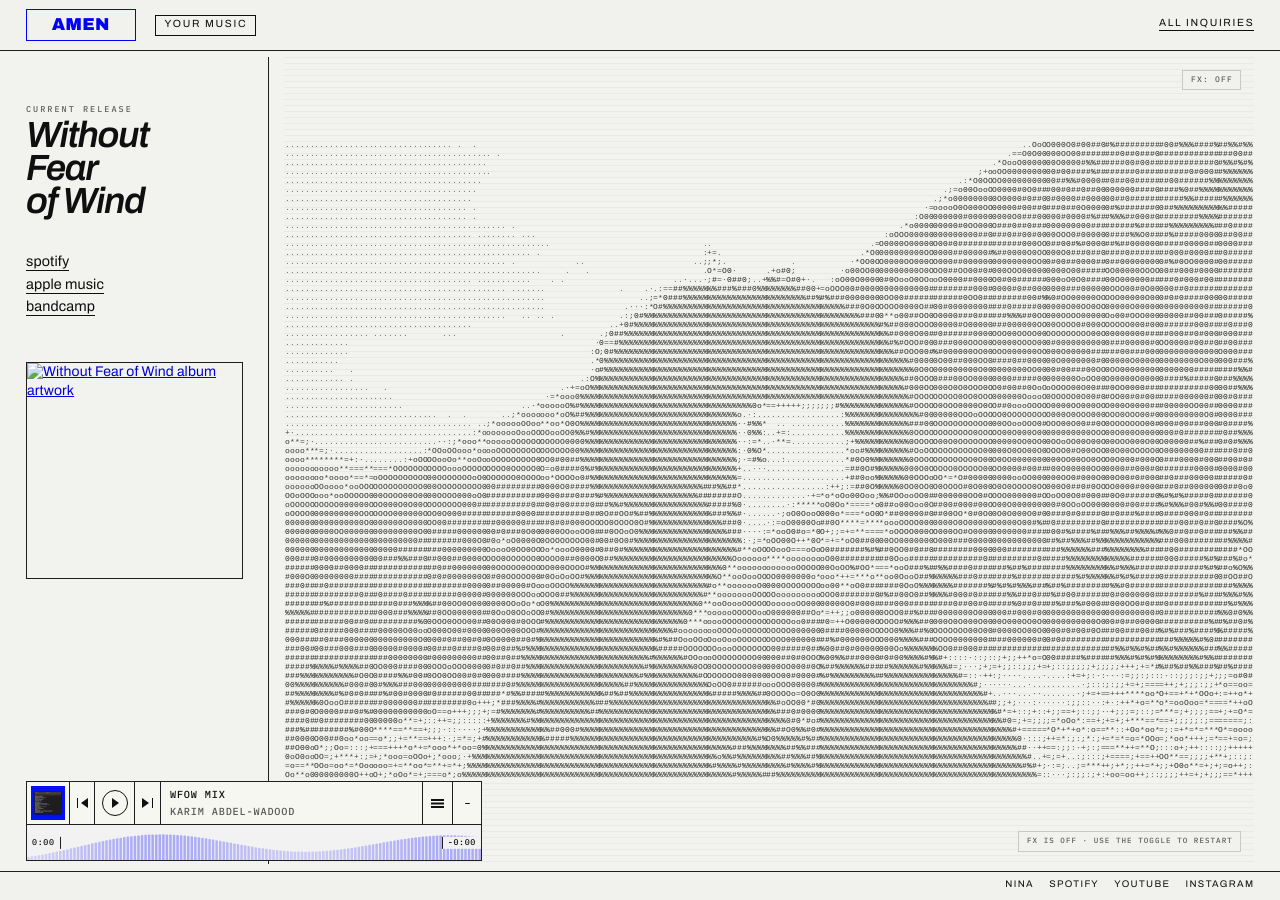
==== amendahab.com/index.html @ 00633ae3 "Correct artist spelling to Christian (Patch+)" ====
<!doctype html>
<html lang="en">
<head>
  <meta charset="UTF-8">
  <meta name="viewport" content="width=device-width, initial-scale=1.0">
  <meta name="description" content="AMEN — Without Fear of Wind. Demos, live performances, and ideas.">
  <title>AMEN | Without Fear of Wind</title>
  <link rel="icon" type="image/png" href="favicon.png">
  <link rel="preconnect" href="https://fonts.googleapis.com">
  <link rel="preconnect" href="https://fonts.gstatic.com" crossorigin>
  <link href="https://fonts.googleapis.com/css2?family=Archivo:ital,wght@0,400;0,600;1,400;1,600&amp;family=Archivo+Black&amp;family=IBM+Plex+Mono:wght@400;500&amp;display=swap" rel="stylesheet">
  <link rel="stylesheet" href="assets/site.css?v=13">
</head>
<body data-page="home">
  <a class="skip-link" href="#mainContent">Skip to Main Content</a>
  <div class="site">
    <header class="masthead">
      <a class="box-logo" href="/" data-page-link data-nav-link="home">AMEN</a>
      <nav class="main-nav main-nav--left" aria-label="Primary">
        <a class="header-link" href="your-music.html" data-page-link data-nav-link="your-music">Your Music</a>
        <a class="header-link" href="my-music.html" data-page-link data-nav-link="my-music">My Music</a>
      </nav>
      <nav class="main-nav main-nav--right" aria-label="Contact">
        <a class="header-link" href="mailto:amen@amendahab.com">All Inquiries</a>
      </nav>
    </header>

    <main class="layout" id="mainContent" tabindex="-1" data-page-content data-page="home">
      <aside class="left-rail">
        <div class="rail-group">
          <p class="rail-kicker">current release</p>
          <h1 class="release-title">Without Fear of Wind</h1>
        </div>

        <div class="rail-group rail-group--platforms">
          <ul class="rail-list" aria-label="Listen">
            <li><a href="https://open.spotify.com/track/26YH77kEs232A02Q166fDb?si=49413e3090a44df1" target="_blank" rel="noopener noreferrer">spotify</a></li>
            <li><a href="https://music.apple.com/us/album/without-fear-of-wind-single/1772431087?uo=4" target="_blank" rel="noopener noreferrer">apple music</a></li>
            <li><a href="https://amendahab.bandcamp.com/track/without-fear-of-wind" target="_blank" rel="noopener noreferrer">bandcamp</a></li>
          </ul>
          <a class="rail-album-link" href="https://open.spotify.com/track/26YH77kEs232A02Q166fDb?si=49413e3090a44df1" target="_blank" rel="noopener noreferrer" aria-label="Without Fear of Wind on Spotify">
            <img class="rail-album-art" src="media/finalwedding.jpg" alt="Without Fear of Wind album artwork" loading="lazy">
          </a>
        </div>
      </aside>

      <section class="hero-stage" aria-label="Interactive ASCII portrait" id="heroStage">
        <span class="sr-only" aria-live="polite">ASCII portrait of the artist. Tap or click to send a corrupt pulse. Use the FX toggle to pause or restart the animation. Press R to reset on desktop. Animations are paused when reduced motion is enabled.</span>
        <canvas class="hero-canvas" id="heroCanvas"></canvas>
        <div class="hero-hint" id="heroHint">tap or click to pulse</div>
        <button class="fx-toggle" id="fxToggle" aria-label="Toggle ASCII effects" type="button">fx: on</button>
      </section>
    </main>

    <section class="audio-dock" id="audioDock" aria-label="Randomized audio player" data-mode="empty">
      <div class="audio-dock-shell">
        <div class="audio-queue-pop" id="audioQueuePop" hidden aria-label="Queue">
          <header class="audio-queue-pop-head">
            <p class="audio-queue-pop-kicker">Queue</p>
            <button class="audio-queue-pop-close" id="audioQueueClose" type="button" aria-label="Close queue">×</button>
          </header>
          <ol class="audio-queue-pop-list" id="audioQueueList"></ol>
        </div>
        <div class="audio-strip">
          <div class="audio-cover-wrap">
            <img class="audio-cover" id="audioCover" src="media/finalwedding.jpg" alt="" loading="lazy">
          </div>
          <button class="audio-skip audio-skip--prev" id="audioSkipPrev" type="button" aria-label="Previous track"><span class="audio-skip-glyph" aria-hidden="true"></span></button>
          <button class="audio-toggle" id="audioToggle" type="button" aria-label="Play current track" aria-pressed="false">
            <span class="audio-toggle-ring" aria-hidden="true">
              <span class="audio-toggle-glyph"></span>
            </span>
          </button>
          <button class="audio-skip audio-skip--next" id="audioSkipNext" type="button" aria-label="Next track"><span class="audio-skip-glyph" aria-hidden="true"></span></button>
          <div class="audio-track">
            <div class="audio-copy">
              <p class="audio-title">
                <a class="audio-text-link" id="audioTitleLink" href="https://amendahab.bandcamp.com/track/without-fear-of-wind" target="_blank" rel="noopener noreferrer" data-linked="true">Without Fear of Wind</a>
              </p>
              <p class="audio-meta">
                <a class="audio-text-link" id="audioArtistLink" href="https://open.spotify.com/artist/2WB58OxKhr8iAK030gw3cB?si=UnBD0_N4TYylXUge_d0DgQ" target="_blank" rel="noopener noreferrer" data-linked="true">AMEN</a><span class="audio-meta-prefix" id="audioMetaPrefix"> · WITHOUT FEAR OF WIND</span>
              </p>
            </div>
          </div>
          <button class="audio-queue-toggle" id="audioQueueToggle" type="button" aria-label="Show queue" aria-expanded="false"><span class="audio-queue-icon" aria-hidden="true"></span></button>
          <button class="audio-step" id="audioStep" type="button" aria-label="Collapse player">-</button>
        </div>
        <div class="audio-timeline" id="audioTimeline" role="slider" aria-label="Seek audio" aria-valuemin="0" aria-valuemax="100" aria-valuenow="0" tabindex="0">
          <canvas class="audio-eq" id="audioEq" aria-hidden="true"></canvas>
          <div class="audio-timeline-played" id="audioTimelinePlayed"></div>
          <span class="audio-time audio-time--elapsed" id="audioTimeElapsed" aria-hidden="true">0:00</span>
          <span class="audio-time audio-time--remaining" id="audioTimeRemaining" aria-hidden="true">-0:00</span>
        </div>
        <audio class="audio-player" id="audioPlayer" controls preload="metadata" hidden></audio>
        <div class="sr-only" id="audioStatus" aria-live="polite"></div>
      </div>
    </section>

    <footer class="footer">
      <nav class="footer-nav" aria-label="Footer">
        <a href="https://www.ninaprotocol.com/profiles/amendahab?ref=CJCM76SkGbNEwDUTgqNixQG26Y6YsQUcDchvTsgGGf5F" target="_blank" rel="noopener noreferrer">nina</a>
        <a href="https://open.spotify.com/artist/2WB58OxKhr8iAK030gw3cB?si=UnBD0_N4TYylXUge_d0DgQ" target="_blank" rel="noopener noreferrer">spotify</a>
        <a href="https://www.youtube.com/@amen_dahab" target="_blank" rel="noopener noreferrer">youtube</a>
        <a href="https://instagram.com/amendahab" target="_blank" rel="noopener noreferrer">instagram</a>
      </nav>
    </footer>
  </div>

  <script src="assets/site.js?v=13" defer></script>
</body>
</html>
---- amendahab.com/assets/site.css ----
:root {
  color-scheme: light;
  --paper: #f2f2ee;
  --ink: #0f0f0f;
  --muted: #5f5f5f;
  --rule: #1f1f1f;
  --accent: #0000ff;
  --line-soft: rgba(15,15,15,0.18);
  --surface: rgba(242,242,238,0.82);
  --focus-ring: 2px solid rgba(0,0,255,0.76);
  --ease-out: cubic-bezier(0.22,1,0.36,1);
  --edge: clamp(12px,2vw,30px);
  --safe-top: env(safe-area-inset-top);
  --safe-right: env(safe-area-inset-right);
  --safe-bottom: env(safe-area-inset-bottom);
  --safe-left: env(safe-area-inset-left);
  --header-reserve: 0px;
  --footer-offset: 0px;
  --footer-reserve: 5rem;
  --player-reserve: 0px;
}

* { box-sizing: border-box; margin: 0; }

html, body {
  height: 100%;
  background: var(--paper);
  color: var(--ink);
  overflow: hidden;
}

html {
  overflow-x: hidden;
}

body {
  font: 400 14px/1.35 "Archivo","Avenir Next","Trebuchet MS",sans-serif;
  letter-spacing: 0.008em;
  -webkit-font-smoothing: antialiased;
  text-rendering: geometricPrecision;
  -webkit-tap-highlight-color: transparent;
  background:
    radial-gradient(circle at 82% 8%, rgba(0,0,255,0.07), transparent 26%),
    linear-gradient(180deg, rgba(0,0,255,0.02) 0%, rgba(0,0,255,0) 22%),
    var(--paper);
}

body.is-navigating [data-page-content] {
  opacity: 0.72;
}

html.is-lite body {
  background: var(--paper);
}

a, button { touch-action: manipulation; }

a:focus-visible,
button:focus-visible,
canvas:focus-visible,
iframe:focus-visible,
main:focus-visible {
  outline: var(--focus-ring);
  outline-offset: 3px;
}

.skip-link {
  position: absolute;
  top: calc(0.5rem + var(--safe-top));
  left: calc(0.5rem + var(--safe-left));
  z-index: 40;
  padding: 0.65rem 0.8rem;
  background: var(--accent);
  color: #fff;
  text-decoration: none;
  font: 500 0.66rem/1 "IBM Plex Mono",monospace;
  text-transform: uppercase;
  letter-spacing: 0.14em;
  transform: translateY(-140%);
  transition: transform 180ms var(--ease-out);
}

.skip-link:focus-visible {
  transform: translateY(0);
  outline-color: #fff;
}

.site {
  width: 100%;
  height: 100dvh;
  display: grid;
  grid-template-rows: auto minmax(0,1fr) auto;
  overflow: hidden;
}

.masthead {
  padding:
    calc(0.56rem + var(--safe-top))
    calc(var(--edge) + var(--safe-right))
    0.52rem
    calc(var(--edge) + var(--safe-left));
  position: sticky;
  top: 0;
  z-index: 30;
  border-bottom: 1px solid var(--rule);
  display: grid;
  grid-template-columns: auto 1fr auto;
  justify-content: space-between;
  align-items: center;
  gap: 1.2rem;
  contain: layout style;
  background: rgba(242,242,238,0.9);
  backdrop-filter: blur(12px) saturate(108%);
  -webkit-backdrop-filter: blur(12px) saturate(108%);
}

.box-logo {
  display: inline-flex;
  align-items: center;
  justify-content: center;
  justify-self: start;
  min-width: 6.9rem;
  height: 2.02rem;
  background: transparent;
  color: var(--accent);
  border: 1px solid var(--accent);
  text-decoration: none;
  font: 400 1.08rem/1 "Archivo Black","Arial Black",sans-serif;
  letter-spacing: 0.02em;
  transition: color 180ms var(--ease-out), border-color 180ms var(--ease-out), background-color 180ms var(--ease-out), transform 180ms var(--ease-out);
}

body:not([data-page="home"]) .box-logo {
  background: var(--accent);
  color: #fff;
}

.main-nav {
  display: flex;
  flex-wrap: wrap;
  gap: 0.9rem 1.1rem;
  font-size: 0.74rem;
  text-transform: lowercase;
  letter-spacing: 0.13em;
  align-items: center;
  align-self: center;
}

.main-nav--left {
  grid-column: 2;
  justify-self: start;
  justify-content: flex-start;
  text-align: left;
}

.main-nav--right {
  grid-column: 3;
  justify-self: end;
  justify-content: flex-end;
  text-align: right;
}

.main-nav a {
  color: var(--ink);
  display: inline-flex;
  align-items: center;
  justify-content: center;
  text-decoration: none;
  border: 1px solid var(--ink);
  background: transparent;
  padding: 0.3rem 0.52rem 0.24rem;
  font-size: 0.88em;
  line-height: 1;
  transition: color 160ms var(--ease-out), border-color 160ms var(--ease-out), background-color 160ms var(--ease-out), opacity 160ms var(--ease-out);
}

.main-nav a[aria-current="page"] {
  background: var(--ink);
  color: #fff;
}

/* All Inquiries keeps the understated underlined style */
.main-nav--right a {
  border: 0;
  padding: 0;
  border-bottom: 1px solid var(--ink);
  padding-bottom: 1px;
  background: transparent;
}

.main-nav--right a:hover,
.main-nav--right a:focus-visible {
  background: transparent;
  color: var(--ink);
  opacity: 0.72;
}

.header-link {
  text-transform: uppercase;
  font-size: 1.05em;
  letter-spacing: 0.16em;
}

.layout {
  padding:
    0.4rem
    calc(var(--edge) + var(--safe-right))
    0.38rem
    calc(var(--edge) + var(--safe-left));
  display: grid;
  grid-template-columns: clamp(210px,19vw,270px) minmax(0,1fr);
  gap: clamp(10px,1.2vw,16px);
  min-height: 0;
  height: 100%;
  overflow: hidden;
  transition: opacity 220ms var(--ease-out);
}

/* Temporarily hide the My Music nav link */
.header-link[data-nav-link="my-music"] {
  display: none;
}

.left-rail {
  border-right: 1px solid var(--rule);
  padding:
    0.15rem
    clamp(0.85rem,1.4vw,1.15rem)
    0.15rem
    0;
  display: flex;
  flex-direction: column;
  justify-content: flex-start;
  gap: 0.75rem;
  min-height: 0;
  overflow: auto;
  overscroll-behavior: contain;
  contain: layout style;
  min-width: 0;
}

.left-rail .rail-group:first-child {
  position: relative;
  top: clamp(1.95rem,5.2vh,3.2rem);
}

.left-rail .rail-group:last-child {
  margin-top: clamp(1.7rem,8vh,4.5rem);
  padding-bottom: 0.1rem;
}

.left-rail--music .rail-group:first-child {
  top: clamp(1.2rem,3.8vh,2.2rem);
}

.left-rail--music .rail-group:last-child {
  margin-top: clamp(0.9rem,3.8vh,1.9rem);
}

.left-rail--queue {
  padding-top: clamp(0.35rem, 1.2vw, 0.75rem);
}

.left-rail--queue .rail-group--queue {
  position: static;
  top: auto;
  margin-top: clamp(1.2rem, 3.6vh, 2.4rem);
  gap: 0.8rem;
}

.rail-kicker--queue {
  font: 500 0.58rem/1 "IBM Plex Mono", monospace;
  text-transform: uppercase;
  letter-spacing: 0.32em;
  color: var(--ink);
  padding-bottom: 0.52rem;
  border-bottom: 1px solid var(--rule);
  margin: 0;
}

.rail-kicker {
  font: 500 0.53rem/1 "IBM Plex Mono",monospace;
  text-transform: uppercase;
  letter-spacing: 0.24em;
  color: var(--muted);
  margin-top: 0;
}

.release-title {
  font: italic 600 clamp(1.75rem,2.85vw,2.65rem)/0.9 "Archivo",sans-serif;
  text-wrap: balance;
  max-inline-size: 8ch;
  letter-spacing: -0.035em;
}

.rail-note {
  max-inline-size: 22ch;
  color: var(--muted);
  font: 500 0.66rem/1.55 "IBM Plex Mono",monospace;
  text-transform: uppercase;
  letter-spacing: 0.08em;
}

.rail-list,
.track-rail {
  list-style: none;
  padding: 0;
  display: grid;
  gap: 0.42rem;
  font-size: 0.9rem;
  line-height: 1.1;
}

.rail-list a {
  color: var(--ink);
  text-decoration: none;
  width: fit-content;
  border-bottom: 1px solid var(--ink);
  transition:
    opacity 160ms var(--ease-out),
    transform 180ms var(--ease-out),
    border-color 180ms var(--ease-out);
}

.track-rail li {
  display: grid;
  gap: 0.08rem;
}

.track-rail li[data-active="true"] .track-rail-title {
  color: var(--accent);
}

.track-rail li[data-active="true"] .track-rail-index,
.track-rail li[data-active="true"] .track-rail-detail {
  color: var(--accent);
}

/* ── Queue rail (Your Music) ── */
.track-rail--queue {
  gap: 0.58rem;
}

.track-rail--queue li[draggable="true"] {
  cursor: grab;
  transition: background-color 160ms var(--ease-out), opacity 160ms var(--ease-out);
}

.track-rail--queue li[data-dragging="true"] {
  opacity: 0.35;
  cursor: grabbing;
}

.track-rail--queue li[data-drop-above="true"] {
  box-shadow: inset 0 2px 0 0 var(--accent);
}

.track-rail--queue li[data-drop-below="true"] {
  box-shadow: inset 0 -2px 0 0 var(--accent);
}

.audio-queue-pop-row[draggable="true"] {
  cursor: grab;
  transition: opacity 160ms var(--ease-out);
}

.audio-queue-pop-row[data-dragging="true"] {
  opacity: 0.35;
  cursor: grabbing;
}

.audio-queue-pop-row[data-drop-above="true"] .audio-queue-pop-button {
  box-shadow: inset 0 2px 0 0 var(--accent);
}

.audio-queue-pop-row[data-drop-below="true"] .audio-queue-pop-button {
  box-shadow: inset 0 -2px 0 0 var(--accent);
}

.audio-queue-pop-row[draggable="true"] .audio-queue-pop-button {
  cursor: grab;
}

.audio-queue-pop-row[data-dragging="true"] .audio-queue-pop-button {
  cursor: grabbing;
}

.track-rail--queue li {
  display: grid;
  grid-template-columns: 1.9em minmax(0, 1fr);
  align-items: baseline;
  column-gap: 0.55rem;
  row-gap: 0.08rem;
  padding: 0.18rem 0;
  border-top: 1px solid var(--line-soft);
}

.track-rail--queue li:first-child {
  border-top: 0;
  padding-top: 0;
}

.track-rail--queue .track-rail-index {
  grid-row: 1 / span 2;
  align-self: center;
  text-align: left;
  font: 500 0.54rem/1 "IBM Plex Mono", monospace;
  letter-spacing: 0.2em;
  color: var(--muted);
}

.track-rail--queue .track-rail-body {
  display: grid;
  gap: 0.12rem;
  min-width: 0;
}

.track-rail--queue .track-rail-title {
  color: var(--ink);
  font: italic 600 0.98rem/1.02 "Archivo", sans-serif;
  letter-spacing: -0.02em;
  white-space: nowrap;
  overflow: hidden;
  text-overflow: ellipsis;
}

.track-rail--queue .track-rail-detail {
  color: var(--muted);
  font: 500 0.5rem/1.35 "IBM Plex Mono", monospace;
  text-transform: uppercase;
  letter-spacing: 0.14em;
  white-space: nowrap;
  overflow: hidden;
  text-overflow: ellipsis;
}

.track-rail--queue li[data-active="true"] .track-rail-detail {
  color: var(--accent);
}

.track-rail-index {
  font: 500 0.5rem/1 "IBM Plex Mono",monospace;
  text-transform: uppercase;
  letter-spacing: 0.24em;
  color: var(--muted);
}

.track-rail-title {
  color: var(--ink);
  font: italic 600 1rem/1 "Archivo",sans-serif;
}

.track-rail-detail {
  color: var(--muted);
  font: 500 0.58rem/1.4 "IBM Plex Mono",monospace;
  text-transform: uppercase;
  letter-spacing: 0.12em;
}

.rail-list a:focus-visible {
  opacity: 0.58;
  transform: translateX(2px);
}

.rail-group {
  display: grid;
  gap: 0.3rem;
  min-width: 0;
}

.hero-stage {
  position: relative;
  width: 100%;
  height: 100%;
  min-height: 0;
  overflow: hidden;
  cursor: default;
  background:
    radial-gradient(circle at 74% 20%, rgba(0,0,255,0.06), transparent 34%),
    linear-gradient(180deg, rgba(0,0,255,0.018) 0%, rgba(0,0,255,0) 24%),
    linear-gradient(180deg, #f6f6f2 0%, #ecece6 100%);
  contain: strict;
}

.hero-canvas {
  position: absolute;
  inset: 0;
  width: 100%;
  height: 100%;
  display: block;
  filter: contrast(1.05) brightness(0.98);
}

html.is-lite .hero-canvas {
  filter: none;
}

.hero-hint {
  position: absolute;
  bottom: clamp(8px,1vw,14px);
  right: clamp(8px,1vw,14px);
  z-index: 5;
  padding: 0.34rem 0.48rem;
  border: 1px solid var(--line-soft);
  background: var(--surface);
  backdrop-filter: blur(8px);
  font: 500 0.47rem/1 "IBM Plex Mono",monospace;
  letter-spacing: 0.14em;
  text-transform: uppercase;
  color: var(--muted);
  pointer-events: none;
  opacity: 1;
  transition: opacity 1200ms ease;
}

.hero-hint.faded { opacity: 0; }

.fx-toggle {
  position: absolute;
  right: clamp(8px,1vw,14px);
  top: clamp(8px,1vw,14px);
  z-index: 5;
  padding: 0.32rem 0.46rem;
  border: 1px solid var(--line-soft);
  background: var(--surface);
  backdrop-filter: blur(8px);
  font: 500 0.47rem/1 "IBM Plex Mono",monospace;
  letter-spacing: 0.14em;
  text-transform: uppercase;
  color: var(--muted);
  cursor: pointer;
  transition: opacity 200ms ease, color 200ms ease, border-color 180ms var(--ease-out);
  user-select: none;
}

.music-stage {
  padding: clamp(18px,2.2vw,26px);
  overflow: auto;
  contain: layout style;
}

.music-layout {
  min-height: 100%;
  display: grid;
  grid-template-columns: minmax(0,1.12fr) minmax(280px,0.88fr);
  gap: clamp(16px,2vw,28px);
}

.music-column {
  display: grid;
  align-content: start;
  gap: 1rem;
  min-width: 0;
}

.music-column--aside {
  padding-left: clamp(12px,1.8vw,22px);
  border-left: 1px solid var(--rule);
}

.embed-header {
  display: grid;
  gap: 0.38rem;
}

.embed-kicker {
  font: 500 0.53rem/1 "IBM Plex Mono",monospace;
  text-transform: uppercase;
  letter-spacing: 0.24em;
  color: var(--muted);
}

.embed-title {
  font: italic 600 clamp(1.8rem,2.8vw,2.85rem)/0.92 "Archivo",sans-serif;
  letter-spacing: -0.04em;
  text-wrap: balance;
  max-inline-size: 11ch;
}

.embed-copy {
  max-inline-size: 38ch;
  color: var(--muted);
  font: 500 0.68rem/1.65 "IBM Plex Mono",monospace;
  text-transform: uppercase;
  letter-spacing: 0.08em;
}

.music-embed-shell {
  border: 1px solid var(--rule);
  min-height: 352px;
  background:
    radial-gradient(circle at 14% 16%, rgba(0,0,255,0.05), transparent 28%),
    rgba(247,247,241,0.92);
  overflow: hidden;
}

.music-embed-shell--tall {
  min-height: 508px;
}

.music-embed {
  display: block;
  width: 100%;
  min-height: 352px;
  border: 0;
}

.music-embed--tall {
  min-height: 508px;
}

.music-stage--editorial {
  padding: clamp(16px,2vw,24px);
  overflow-x: clip;
}

.music-stage--queue-editorial {
  padding: clamp(18px,2vw,24px);
  overflow-x: clip;
}

.queue-editorial-flow {
  width: min(100%, 1040px);
  min-width: 0;
  min-height: 100%;
  margin-inline: auto;
  display: grid;
  align-content: start;
  gap: clamp(18px,2vw,26px);
}

.queue-editorial-hero,
.queue-editorial-intro,
.queue-panel {
  animation: editorial-rise 720ms var(--ease-out) both;
}

.queue-editorial-intro {
  animation-delay: 120ms;
}

.queue-panel {
  animation-delay: 220ms;
}

.queue-editorial-hero {
  display: grid;
  grid-template-columns: minmax(160px, 220px) minmax(0, 1fr);
  gap: clamp(16px,2vw,28px);
  align-items: center;
  padding-bottom: clamp(12px,1.6vw,18px);
  border-bottom: 1px solid var(--rule);
  min-width: 0;
}

.queue-editorial-intro {
  display: grid;
  gap: 0.38rem;
  max-inline-size: 34rem;
  min-width: 0;
}

.queue-editorial-headline {
  font: italic 600 clamp(2.5rem,4.8vw,5rem)/0.9 "Archivo",sans-serif;
  letter-spacing: -0.055em;
  max-inline-size: 12ch;
  text-wrap: balance;
}

.queue-editorial-copy {
  max-inline-size: 34ch;
  color: var(--muted);
  font: 500 0.68rem/1.7 "IBM Plex Mono",monospace;
  text-transform: uppercase;
  letter-spacing: 0.08em;
}

.queue-poster {
  width: 100%;
  min-width: 0;
  margin: 0;
  display: grid;
  gap: 0.55rem;
}

.queue-poster-image {
  width: 100%;
  aspect-ratio: 1 / 1;
  display: block;
  object-fit: cover;
  object-position: center;
  border: 1px solid var(--rule);
  filter: saturate(0.95) contrast(1.02);
}

.queue-poster-caption {
  color: var(--muted);
  font: 500 0.52rem/1.4 "IBM Plex Mono",monospace;
  text-transform: uppercase;
  letter-spacing: 0.18em;
}

.queue-panel {
  min-width: 0;
  display: grid;
  gap: 1rem;
}

.queue-panel-header {
  display: grid;
  gap: 0.36rem;
  max-inline-size: 24rem;
}

.queue-panel-copy {
  color: var(--muted);
  font: 500 0.66rem/1.65 "IBM Plex Mono",monospace;
  text-transform: uppercase;
  letter-spacing: 0.08em;
}

.queue-deck--editorial {
  gap: 0;
}

.queue-deck--editorial .queue-row {
  grid-template-columns: auto minmax(0,1fr) auto;
  align-items: end;
  gap: 0.85rem 1rem;
  padding: 1rem 0;
}

.queue-deck--editorial .queue-row:first-child {
  padding-top: 0;
}

.queue-deck--editorial .queue-meta,
.queue-deck--editorial .queue-actions {
  min-width: 0;
}

.queue-deck--editorial .queue-title {
  font-size: clamp(1.2rem,2vw,1.6rem);
}

.queue-deck--editorial .queue-artist {
  font-size: 0.57rem;
}

.queue-deck--editorial .queue-actions {
  align-self: center;
  justify-content: flex-end;
  gap: 0.7rem;
}

.queue-deck--editorial .queue-button,
.queue-deck--editorial .queue-link {
  min-height: 0;
  padding: 0 0 0.18rem 0;
  border: 0;
  border-bottom: 1px solid var(--rule);
  font-size: 0.56rem;
  background: transparent;
}

.queue-deck--editorial .queue-button[data-active="true"] {
  background: transparent;
  color: var(--accent);
  border-bottom-color: currentColor;
}

.editorial-flow {
  width: min(100%, 1040px);
  min-height: 100%;
  display: grid;
  align-content: start;
  gap: clamp(18px,2vw,28px);
  margin-inline: auto;
  min-width: 0;
}

.editorial-poster,
.editorial-summary,
.editorial-detail {
  animation: editorial-rise 720ms var(--ease-out) both;
}

.editorial-summary {
  animation-delay: 100ms;
}

.editorial-detail {
  animation-delay: 200ms;
}

.editorial-poster {
  position: relative;
  width: min(100%, 760px);
  min-width: 0;
  min-height: auto;
  aspect-ratio: 1 / 1;
  margin: 0;
  overflow: hidden;
  border: 1px solid var(--rule);
  background: #ddd;
}

.editorial-poster::after {
  content: "";
  position: absolute;
  inset: 0;
  background:
    linear-gradient(180deg, rgba(15,15,15,0.02) 0%, rgba(15,15,15,0.18) 100%),
    linear-gradient(90deg, rgba(0,0,255,0.08) 0, rgba(0,0,255,0) 16%);
  pointer-events: none;
}

.editorial-image {
  width: 100%;
  height: 100%;
  display: block;
  object-fit: cover;
  object-position: center 34%;
  filter: saturate(0.94) contrast(1.02);
  transform-origin: center;
  animation: editorial-image-in 1200ms var(--ease-out) both;
}

.editorial-caption {
  position: absolute;
  left: clamp(14px,2vw,20px);
  bottom: clamp(14px,2vw,20px);
  z-index: 1;
  padding: 0.34rem 0.48rem;
  border: 1px solid rgba(255,255,255,0.44);
  background: rgba(15,15,15,0.34);
  color: #fff;
  font: 500 0.5rem/1 "IBM Plex Mono",monospace;
  text-transform: uppercase;
  letter-spacing: 0.22em;
  backdrop-filter: blur(8px);
  -webkit-backdrop-filter: blur(8px);
}

.editorial-summary {
  display: grid;
  grid-template-columns: minmax(0,1fr) minmax(0,18rem);
  gap: clamp(12px,1.8vw,22px);
  align-items: end;
  padding-bottom: clamp(10px,1.4vw,16px);
  border-bottom: 1px solid var(--rule);
  min-width: 0;
}

.editorial-copy {
  display: grid;
  gap: 0.38rem;
  max-inline-size: 34rem;
  min-width: 0;
}

.editorial-headline {
  font: italic 600 clamp(2.6rem,5vw,5.4rem)/0.9 "Archivo",sans-serif;
  letter-spacing: -0.055em;
  text-wrap: balance;
  max-inline-size: 8ch;
}

.editorial-standfirst {
  max-inline-size: 34ch;
  color: var(--muted);
  font: 500 0.68rem/1.7 "IBM Plex Mono",monospace;
  text-transform: uppercase;
  letter-spacing: 0.08em;
}

.editorial-links {
  display: flex;
  flex-wrap: wrap;
  justify-content: flex-end;
  gap: 0.6rem 1rem;
  max-inline-size: 18rem;
  min-width: 0;
}

.editorial-links a,
.editorial-meta-list a {
  color: var(--ink);
  text-decoration: none;
  font: 500 0.57rem/1 "IBM Plex Mono",monospace;
  text-transform: uppercase;
  letter-spacing: 0.16em;
  border-bottom: 1px solid currentColor;
  padding-bottom: 0.16rem;
  max-width: 100%;
  overflow-wrap: anywhere;
  transition: opacity 180ms var(--ease-out), transform 180ms var(--ease-out), border-color 180ms var(--ease-out);
}

.editorial-detail {
  display: grid;
  grid-template-columns: minmax(0,1fr) minmax(220px,0.44fr);
  gap: clamp(18px,2vw,26px);
  align-items: start;
  min-width: 0;
}

.editorial-embed {
  display: grid;
  gap: 0.8rem;
  min-width: 0;
}

.music-stage--editorial .music-embed-shell {
  min-height: 320px;
  background: rgba(247,247,241,0.96);
}

.editorial-note {
  display: grid;
  gap: 0.42rem;
  padding-left: clamp(12px,1.7vw,20px);
  border-left: 1px solid var(--rule);
  min-width: 0;
}

.editorial-note-title {
  font: italic 600 clamp(1.55rem,2.4vw,2.2rem)/0.94 "Archivo",sans-serif;
  letter-spacing: -0.04em;
  max-inline-size: 10ch;
}

.editorial-note-copy {
  max-inline-size: 32ch;
  color: var(--muted);
  font: 500 0.66rem/1.65 "IBM Plex Mono",monospace;
  text-transform: uppercase;
  letter-spacing: 0.08em;
}

.editorial-meta-list {
  list-style: none;
  padding: 0;
  display: grid;
  gap: 0.55rem;
}

@keyframes editorial-rise {
  from {
    opacity: 0;
    transform: translateY(18px);
  }

  to {
    opacity: 1;
    transform: translateY(0);
  }
}

@keyframes editorial-image-in {
  from {
    transform: scale(1.04);
  }

  to {
    transform: scale(1);
  }
}

.queue-deck {
  display: grid;
  gap: 0.72rem;
}

.queue-row {
  display: grid;
  gap: 0.56rem;
  padding-top: 0.72rem;
  border-top: 1px solid var(--rule);
}

.queue-row:first-child {
  padding-top: 0;
  border-top: 0;
}

.queue-row[data-active="true"] .queue-title {
  color: var(--accent);
}

.queue-index {
  font: 500 0.5rem/1 "IBM Plex Mono",monospace;
  text-transform: uppercase;
  letter-spacing: 0.24em;
  color: var(--muted);
}

.queue-meta {
  display: grid;
  gap: 0.1rem;
}

.queue-title {
  color: var(--ink);
  text-decoration: none;
  font: italic 600 1.08rem/1.02 "Archivo",sans-serif;
  letter-spacing: -0.03em;
  width: fit-content;
  border-bottom: 1px solid transparent;
}

.queue-artist {
  color: var(--muted);
  font: 500 0.6rem/1.45 "IBM Plex Mono",monospace;
  text-transform: uppercase;
  letter-spacing: 0.12em;
}

.queue-actions {
  display: flex;
  flex-wrap: wrap;
  gap: 0.55rem;
}

.queue-button,
.queue-link,
.platform-strip a {
  display: inline-flex;
  align-items: center;
  justify-content: center;
  min-height: 34px;
  padding: 0.45rem 0.68rem;
  border: 1px solid var(--rule);
  background: transparent;
  color: var(--ink);
  text-decoration: none;
  font: 500 0.56rem/1 "IBM Plex Mono",monospace;
  text-transform: uppercase;
  letter-spacing: 0.14em;
  cursor: pointer;
  transition:
    background-color 180ms var(--ease-out),
    color 180ms var(--ease-out),
    border-color 180ms var(--ease-out),
    opacity 180ms var(--ease-out);
}

.queue-button[data-active="true"] {
  background: rgba(0,0,255,0.08);
  color: var(--accent);
}

.platform-strip {
  display: flex;
  flex-wrap: wrap;
  gap: 0.55rem;
}

.platform-blurb {
  max-inline-size: 38ch;
  color: var(--muted);
  font: 500 0.66rem/1.6 "IBM Plex Mono",monospace;
  text-transform: uppercase;
  letter-spacing: 0.08em;
}

html.is-lite .masthead,
html.is-lite .footer,
html.is-lite .hero-hint,
html.is-lite .fx-toggle {
  backdrop-filter: none;
  -webkit-backdrop-filter: none;
  background: rgba(242,242,238,0.96);
  box-shadow: none;
}

.footer {
  border-top: 1px solid var(--rule);
  padding:
    0.45rem
    calc(var(--edge) + var(--safe-right))
    calc(0.46rem + var(--safe-bottom))
    calc(var(--edge) + var(--safe-left));
  display: flex;
  justify-content: flex-end;
  gap: 0.8rem;
  align-items: baseline;
  flex-wrap: wrap;
  font-size: 0.6rem;
  letter-spacing: 0.14em;
  text-transform: uppercase;
  color: var(--muted);
  contain: layout style;
}

.footer-nav {
  display: flex;
  flex-wrap: wrap;
  gap: 0.55rem 0.95rem;
  align-items: center;
}

.footer a {
  color: var(--ink);
  text-decoration: none;
  border-bottom: 1px solid transparent;
  transition: border-color 160ms var(--ease-out), opacity 160ms var(--ease-out);
}

.audio-dock {
  position: fixed;
  left: calc(var(--edge) + var(--safe-left));
  bottom: calc(var(--footer-reserve) + var(--footer-offset) - 1px);
  z-index: 24;
  width: min(456px, calc(100vw - var(--safe-left) - var(--safe-right) - (2 * var(--edge))));
  border: 1px solid var(--rule);
  background: #f7f7f1;
  backdrop-filter: none;
  -webkit-backdrop-filter: none;
  box-shadow: none;
  contain: layout style;
}

/* ── Timeline / scrubber with integrated EQ ── */
.audio-timeline {
  position: relative;
  height: 36px;
  cursor: pointer;
  background: #f2f2f2;
  border-top: 1px solid var(--rule);
  overflow: hidden;
  touch-action: none;
  -webkit-user-select: none;
  user-select: none;
}

.audio-timeline-played {
  position: absolute;
  top: 0;
  left: 0;
  bottom: 0;
  width: 0%;
  background: rgba(0,0,255,0.04);
  pointer-events: none;
}

.audio-timeline-played::after {
  content: "";
  position: absolute;
  right: -1px;
  top: 0;
  bottom: 0;
  width: 2px;
  background: #0000ff;
  opacity: 0;
  transition: opacity 200ms var(--ease-out);
}

.audio-dock[data-state="playing"] .audio-timeline-played::after,
.audio-timeline:hover .audio-timeline-played::after {
  opacity: 0.6;
}

.audio-eq {
  display: block;
  position: absolute;
  top: 0;
  left: 0;
  width: 100%;
  height: 100%;
  pointer-events: none;
  opacity: 0;
  transition: opacity 400ms var(--ease-out);
}

.audio-time {
  position: absolute;
  top: 50%;
  transform: translateY(-50%);
  font: 500 0.52rem/1 "IBM Plex Mono", monospace;
  letter-spacing: 0.08em;
  color: var(--ink);
  background: #f2f2f2;
  padding: 2px 5px;
  pointer-events: none;
  border-radius: 0;
  z-index: 2;
}

.audio-time--elapsed {
  left: 0;
  border-right: 1px solid var(--rule);
}

.audio-time--remaining {
  right: 0;
  border-left: 1px solid var(--rule);
}

.audio-dock[data-state="playing"] .audio-eq {
  opacity: 1;
}

.audio-dock:not([data-state="playing"]) .audio-eq {
  opacity: 1;
}

.audio-dock[data-collapsed="true"] .audio-timeline {
  display: none;
}

.audio-dock-shell {
  display: block;
  padding: 0;
}

.audio-dock[data-collapsed="true"] {
  width: 194px;
}

.audio-strip {
  display: grid;
  grid-template-columns: 42px 26px 40px 26px minmax(0,1fr) 30px 28px;
  min-height: 42px;
  align-items: stretch;
}

.audio-dock[data-collapsed="true"] .audio-strip {
  grid-template-columns: 42px 26px 40px 26px 30px 28px;
  width: 192px;
}

.audio-skip {
  border: 0;
  border-right: 1px solid var(--rule);
  background: transparent;
  color: var(--ink);
  cursor: pointer;
  display: grid;
  place-items: center;
  padding: 0;
  transition: background-color 180ms var(--ease-out), opacity 180ms var(--ease-out);
}

.audio-skip:disabled {
  opacity: 0.35;
  cursor: not-allowed;
}

.audio-skip-glyph {
  position: relative;
  display: block;
  width: 11px;
  height: 10px;
}

.audio-skip--prev .audio-skip-glyph::before,
.audio-skip--next .audio-skip-glyph::before {
  content: "";
  position: absolute;
  top: 0;
  width: 1.5px;
  height: 100%;
  background: currentColor;
}

.audio-skip--prev .audio-skip-glyph::before {
  left: 0;
}

.audio-skip--next .audio-skip-glyph::before {
  right: 0;
}

.audio-skip--prev .audio-skip-glyph::after,
.audio-skip--next .audio-skip-glyph::after {
  content: "";
  position: absolute;
  top: 50%;
  transform: translateY(-50%);
  width: 0;
  height: 0;
  border-top: 5px solid transparent;
  border-bottom: 5px solid transparent;
}

.audio-skip--prev .audio-skip-glyph::after {
  right: 0;
  border-right: 7px solid currentColor;
}

.audio-skip--next .audio-skip-glyph::after {
  left: 0;
  border-left: 7px solid currentColor;
}

/* ── Queue toggle button (in dock strip) ── */
.audio-queue-toggle {
  border: 0;
  border-right: 1px solid var(--rule);
  background: transparent;
  color: var(--ink);
  cursor: pointer;
  display: grid;
  place-items: center;
  padding: 0;
  transition: background-color 180ms var(--ease-out), color 180ms var(--ease-out);
}

.audio-queue-toggle:disabled {
  opacity: 0.35;
  cursor: not-allowed;
}

.audio-queue-icon {
  position: relative;
  display: block;
  width: 13px;
  height: 10px;
}

.audio-queue-icon::before,
.audio-queue-icon::after {
  content: "";
  position: absolute;
  left: 0;
  right: 0;
  height: 1.5px;
  background: currentColor;
}

.audio-queue-icon::before {
  top: 1px;
  box-shadow:
    0 3.5px 0 currentColor,
    0 7px 0 currentColor;
}

.audio-queue-icon::after {
  display: none;
}

.audio-dock[data-queue-pop="open"] .audio-queue-toggle {
  background: rgba(0,0,255,0.06);
  color: var(--accent);
}

/* ── Queue popover ── */
.audio-queue-pop {
  position: absolute;
  left: -1px;
  width: max(calc(100% + 2px), 340px);
  bottom: calc(100% + 1px);
  max-width: min(92vw, 520px);
  max-height: clamp(220px, 58vh, 520px);
  overflow: auto;
  overscroll-behavior: contain;
  background: #f7f7f1;
  border: 1px solid var(--rule);
  box-shadow: 0 -6px 22px rgba(15,15,15,0.07);
  animation: audio-queue-pop-rise 240ms var(--ease-out);
  z-index: 2;
}

.audio-queue-pop[hidden] {
  display: none;
}

@keyframes audio-queue-pop-rise {
  from { opacity: 0; transform: translateY(6px); }
  to   { opacity: 1; transform: translateY(0); }
}

@media (prefers-reduced-motion: reduce) {
  .audio-queue-pop { animation: none; }
}

.audio-queue-pop-head {
  display: flex;
  align-items: center;
  justify-content: space-between;
  padding: 0.5rem 0.62rem;
  border-bottom: 1px solid var(--rule);
  background: rgba(0,0,255,0.02);
  position: sticky;
  top: 0;
  z-index: 1;
}

.audio-queue-pop-kicker {
  font: 500 0.54rem/1 "IBM Plex Mono", monospace;
  text-transform: uppercase;
  letter-spacing: 0.3em;
  color: var(--ink);
  margin: 0;
}

.audio-queue-pop-close {
  border: 0;
  background: transparent;
  color: var(--ink);
  cursor: pointer;
  font: 500 1.1rem/1 "IBM Plex Mono", monospace;
  padding: 0 0.2rem;
  transition: color 180ms var(--ease-out);
}

.audio-queue-pop-close:hover,
.audio-queue-pop-close:focus-visible {
  color: var(--accent);
  outline: none;
}

.audio-queue-pop-list {
  list-style: none;
  margin: 0;
  padding: 0.3rem 0;
  display: grid;
  gap: 0;
}

.audio-queue-pop-row {
  display: block;
}

.audio-queue-pop-button {
  width: 100%;
  display: grid;
  grid-template-columns: 2.2em minmax(0, 1fr);
  column-gap: 0.6rem;
  align-items: center;
  padding: 0.42rem 0.7rem;
  border: 0;
  background: transparent;
  text-align: left;
  cursor: pointer;
  transition: background-color 160ms var(--ease-out);
}

.audio-queue-pop-button:hover,
.audio-queue-pop-button:focus-visible {
  background: rgba(0,0,255,0.04);
  outline: none;
}

.audio-queue-pop-row[data-active="true"] .audio-queue-pop-button {
  background: rgba(0,0,255,0.05);
}

.audio-queue-pop-num {
  font: 500 0.56rem/1 "IBM Plex Mono", monospace;
  letter-spacing: 0.2em;
  color: var(--muted);
  text-align: left;
}

.audio-queue-pop-row[data-active="true"] .audio-queue-pop-num {
  color: var(--accent);
  font-size: 0.78rem;
  letter-spacing: 0;
}

.audio-queue-pop-meta {
  display: grid;
  gap: 0.1rem;
  min-width: 0;
}

.audio-queue-pop-title {
  font: italic 600 0.92rem/1.05 "Archivo", sans-serif;
  letter-spacing: -0.02em;
  color: var(--ink);
  white-space: nowrap;
  overflow: hidden;
  text-overflow: ellipsis;
}

.audio-queue-pop-row[data-active="true"] .audio-queue-pop-title {
  color: var(--accent);
}

.audio-queue-pop-artist {
  font: 500 0.48rem/1.3 "IBM Plex Mono", monospace;
  text-transform: uppercase;
  letter-spacing: 0.14em;
  color: var(--muted);
  white-space: nowrap;
  overflow: hidden;
  text-overflow: ellipsis;
}

.audio-track {
  display: contents;
}

.audio-cover-wrap {
  position: relative;
  background: transparent;
  overflow: hidden;
  cursor: zoom-in;
  width: 100%;
  height: 100%;
  min-height: 42px;
  aspect-ratio: 1 / 1;
  padding: 4px;
  box-sizing: border-box;
  display: grid;
  place-items: center;
  transition: filter 180ms var(--ease-out);
}

.audio-skip--prev {
  border-left: 1px solid var(--rule);
}

@media (hover: hover) and (pointer: fine) {
  .audio-cover-wrap:hover {
    filter: brightness(0.92);
  }
}

/* ── Cover lightbox ── */
.cover-lightbox {
  position: fixed;
  inset: 0;
  z-index: 60;
  display: grid;
  place-items: center;
  padding: clamp(16px, 4vw, 48px);
  opacity: 0;
  transition: opacity 220ms var(--ease-out);
}

.cover-lightbox[hidden] {
  display: none;
}

.cover-lightbox[data-state="open"] {
  opacity: 1;
}

.cover-lightbox-backdrop {
  position: absolute;
  inset: 0;
  border: 0;
  padding: 0;
  margin: 0;
  background: rgba(242, 242, 238, 0.58);
  backdrop-filter: blur(10px) saturate(110%);
  -webkit-backdrop-filter: blur(10px) saturate(110%);
  cursor: zoom-out;
}

.cover-lightbox-figure {
  position: relative;
  margin: 0;
  max-width: min(80vw, 620px);
  max-height: min(80vh, 620px);
  display: grid;
  place-items: center;
  transform: scale(0.96) translateY(6px);
  transition: transform 260ms var(--ease-out);
  will-change: transform;
}

.cover-lightbox[data-state="open"] .cover-lightbox-figure {
  transform: scale(1) translateY(0);
}

.cover-lightbox-image {
  display: block;
  width: 100%;
  height: auto;
  max-height: min(80vh, 620px);
  object-fit: contain;
  border: 1px solid var(--rule);
  box-shadow: 0 24px 68px rgba(15, 15, 15, 0.22);
  background: #f7f7f1;
}

.cover-lightbox-close {
  position: absolute;
  top: -10px;
  right: -10px;
  width: 32px;
  height: 32px;
  border: 1px solid var(--rule);
  background: #f7f7f1;
  color: var(--ink);
  cursor: pointer;
  font: 500 1.05rem/1 "IBM Plex Mono", monospace;
  display: grid;
  place-items: center;
  border-radius: 999px;
  box-shadow: 0 6px 16px rgba(15, 15, 15, 0.14);
  transition: color 180ms var(--ease-out), border-color 180ms var(--ease-out), transform 180ms var(--ease-out);
}

.cover-lightbox-close:hover,
.cover-lightbox-close:focus-visible {
  color: var(--accent);
  border-color: var(--accent);
  outline: none;
  transform: scale(1.06);
}

@media (prefers-reduced-motion: reduce) {
  .cover-lightbox,
  .cover-lightbox-figure {
    transition: none;
    transform: none;
  }
}

html[data-cover-lightbox="open"] {
  overflow: hidden;
}

.audio-cover {
  width: 100%;
  height: 100%;
  aspect-ratio: 1 / 1;
  display: block;
  object-fit: cover;
  background: #ddd;
  filter: none;
}

.audio-toggle {
  display: grid;
  place-items: center;
  border: 0;
  border-right: 1px solid var(--rule);
  background: transparent;
  color: var(--ink);
  cursor: pointer;
  padding: 0;
  transition: background-color 180ms var(--ease-out), opacity 180ms var(--ease-out);
}

.audio-copy {
  display: grid;
  gap: 0;
  min-width: 0;
  align-content: center;
  padding: 0.18rem 0.56rem 0.12rem;
  border-right: 1px solid var(--rule);
}

.audio-dock[data-collapsed="true"] .audio-copy {
  display: none;
}

.audio-title,
.audio-meta {
  font: 500 0.64rem/1.1 "IBM Plex Mono",monospace;
  text-transform: uppercase;
  letter-spacing: 0.08em;
  white-space: nowrap;
  overflow: hidden;
  text-overflow: ellipsis;
}

.audio-title {
  color: var(--ink);
}

.audio-text-link {
  color: inherit;
  text-decoration: none;
  border-bottom: 1px solid transparent;
  display: inline-block;
  max-width: 100%;
  overflow: hidden;
  text-overflow: ellipsis;
  vertical-align: top;
  transition: border-color 180ms var(--ease-out), opacity 180ms var(--ease-out);
}

.audio-text-link[data-linked="false"] {
  pointer-events: none;
}

.audio-meta-prefix {
  display: inline;
}

.audio-meta {
  color: var(--ink);
  margin-top: 0.3rem;
  padding-top: 0;
  opacity: 0.68;
}

.audio-step {
  border: 0;
  background: transparent;
  color: var(--ink);
  cursor: pointer;
  transition: background-color 180ms var(--ease-out), color 180ms var(--ease-out), opacity 180ms var(--ease-out);
  display: grid;
  place-items: center;
  font: 500 0.95rem/1 "IBM Plex Mono",monospace;
}

.audio-toggle-ring {
  position: relative;
  width: 26px;
  height: 26px;
  border: 1px solid var(--ink);
  border-radius: 999px;
  display: grid;
  place-items: center;
  background: transparent;
  transition: border-color 180ms var(--ease-out), background-color 180ms var(--ease-out);
}

.audio-toggle-glyph {
  position: relative;
  width: 0;
  height: 0;
  margin-left: 2px;
  border-top: 5px solid transparent;
  border-bottom: 5px solid transparent;
  border-left: 7px solid var(--ink);
  transition: border-left-color 180ms var(--ease-out), background 180ms var(--ease-out);
}

.audio-dock[data-state="playing"] .audio-toggle-glyph {
  width: 8px;
  height: 10px;
  margin-left: 0;
  border: 0;
  background:
    linear-gradient(90deg,
      var(--ink) 0 2.5px,
      transparent 2.5px 5px,
      var(--ink) 5px 7.5px,
      transparent 7.5px 8px);
}

.audio-toggle:disabled,
.audio-step:disabled {
  opacity: 0.35;
  cursor: not-allowed;
}

.audio-player,
.audio-description,
.audio-note,
.audio-cover-mark,
.audio-actions,
.audio-button,
.audio-kicker {
  display: none;
}

.audio-dock[data-mode="empty"] .audio-step {
  opacity: 0.42;
}

@media (hover: hover) and (pointer: fine) {
  .box-logo:hover { background: var(--accent); color: #fff; transform: translateY(-1px); }
  body:not([data-page="home"]) .box-logo:hover { background: transparent; color: var(--accent); }
  .main-nav a:hover { background: var(--ink); color: #fff; }
  .rail-list a:hover {
    opacity: 0.58;
    transform: translateX(2px);
  }
  .queue-title:hover,
  .queue-title:focus-visible {
    border-bottom-color: currentColor;
    opacity: 0.68;
  }
  .editorial-links a:hover,
  .editorial-links a:focus-visible,
  .editorial-meta-list a:hover,
  .editorial-meta-list a:focus-visible {
    opacity: 0.62;
    transform: translateX(2px);
  }
  .fx-toggle:hover {
    color: var(--ink);
    border-color: rgba(15,15,15,0.35);
  }
  .queue-button:hover,
  .queue-link:hover,
  .platform-strip a:hover {
    color: var(--accent);
    background: rgba(0,0,255,0.03);
    border-color: rgba(15,15,15,0.35);
  }
  .audio-toggle:hover:not(:disabled),
  .audio-step:hover:not(:disabled) {
    color: var(--accent);
    background: rgba(0,0,255,0.03);
  }
  .audio-text-link[data-linked="true"]:hover,
  .audio-text-link[data-linked="true"]:focus-visible {
    border-bottom-color: currentColor;
    opacity: 0.68;
  }
  .audio-toggle:hover:not(:disabled) .audio-toggle-ring,
  .audio-toggle:focus-visible .audio-toggle-ring {
    border-color: var(--accent);
    background: rgba(0,0,255,0.06);
  }
  .audio-toggle:hover:not(:disabled) .audio-toggle-glyph,
  .audio-toggle:focus-visible .audio-toggle-glyph {
    border-left-color: var(--accent);
  }
  .audio-dock[data-state="playing"] .audio-toggle:hover:not(:disabled) .audio-toggle-glyph,
  .audio-dock[data-state="playing"] .audio-toggle:focus-visible .audio-toggle-glyph {
    background:
      linear-gradient(90deg,
        var(--accent) 0 2.5px,
        transparent 2.5px 5px,
        var(--accent) 5px 7.5px,
        transparent 7.5px 8px);
  }
  .audio-skip:hover:not(:disabled),
  .audio-skip:focus-visible {
    color: var(--accent);
    background: rgba(0,0,255,0.03);
  }
  .footer a:hover { border-color: var(--ink); opacity: 0.72; }
}

@media (max-width: 920px) {
  :root {
    --edge: clamp(18px,5vw,28px);
  }

  html, body {
    min-height: 100%;
    height: auto;
    overflow-y: auto;
    overflow-x: hidden;
  }

  .site {
    min-height: 100svh;
    height: auto;
    overflow: visible;
    padding-top: var(--header-reserve);
    padding-bottom: calc(var(--footer-reserve) + var(--player-reserve) + var(--footer-offset));
  }

  body { font-size: 15px; }

  .masthead {
    position: fixed;
    top: 0;
    left: 0;
    right: 0;
    grid-template-columns: auto auto 1fr auto;
    align-items: center;
    gap: 0.6rem 0.8rem;
    padding-top: calc(0.4rem + var(--safe-top));
    padding-bottom: 0.34rem;
    padding-left: calc(var(--edge) + var(--safe-left));
    padding-right: calc(var(--edge) + var(--safe-right));
    border-bottom: 0;
    background: rgba(242,242,238,0.88);
    backdrop-filter: blur(14px) saturate(120%);
    -webkit-backdrop-filter: blur(14px) saturate(120%);
    box-shadow: 0 12px 28px rgba(242,242,238,0.78);
  }

  .box-logo {
    min-width: 4.4rem;
    min-height: 2rem;
    height: 2rem;
    padding: 0 0.6rem;
    font-size: 0.92rem;
    justify-self: start;
    grid-column: 1;
  }

  .main-nav--left {
    grid-column: 2;
    justify-self: start;
  }

  .main-nav--right {
    grid-column: 4;
    justify-self: end;
  }

  .main-nav a,
  .fx-toggle {
    min-height: 44px;
    display: inline-flex;
    align-items: center;
  }

  .main-nav {
    width: auto;
    margin-left: 0;
    gap: 1rem;
    font-size: 0.7rem;
    font-weight: 600;
    letter-spacing: 0.17em;
    flex-wrap: nowrap;
  }

  .main-nav a {
    min-height: 0;
    padding: 0.26rem 0.5rem 0.22rem;
    font-weight: 700;
  }

  .header-link {
    font-size: 1em;
    letter-spacing: 0.15em;
  }

  .layout {
    grid-template-columns: 1fr;
    grid-template-rows: auto auto;
    height: auto;
    overflow: visible;
    gap: 0;
    min-height: 0;
    padding-top: 0;
    padding-bottom: 0.9rem;
    padding-right: 0;
    padding-left: 0;
  }

  .left-rail {
    border-right: 0;
    justify-content: flex-start;
    padding-top: 0.82rem;
    padding-right: calc(var(--edge) + var(--safe-right));
    padding-left: calc(var(--edge) + var(--safe-left));
    padding-bottom: 0.2rem;
    gap: 0.72rem;
    overflow: visible;
  }

  /* Hide the left Queue rail on Your Music at mobile — compact queue lives in the dock popover */
  body[data-page="your-music"] .left-rail--queue {
    display: none;
  }

  .left-rail .rail-group:last-child {
    margin-top: 1rem;
    padding-bottom: 0;
  }

  .left-rail--music .rail-group:last-child {
    margin-top: 0.8rem;
  }

  .rail-group { gap: 0.16rem; }

  .left-rail .rail-group:first-child {
    top: 0;
  }

  .release-title {
    max-inline-size: 8ch;
    font-size: clamp(2rem,12vw,3rem);
    line-height: 0.88;
  }

  .rail-kicker {
    margin-top: 0;
    font-size: 0.52rem;
    letter-spacing: 0.22em;
  }

  .rail-list,
  .track-rail {
    gap: 0.22rem;
    font-size: 0.9rem;
  }

  .rail-list li,
  .track-rail li {
    list-style: none;
  }

  .rail-list a {
    min-height: 0;
    display: inline-block;
    padding: 0.12rem 0 0.1rem;
    line-height: 1.08;
  }

  .hero-stage {
    min-height: clamp(360px,82vw,560px);
    height: auto;
    aspect-ratio: 1545 / 1024;
    order: -1;
    border-bottom: 0;
  }

  .hero-canvas {
    filter: none;
  }

  .hero-hint {
    max-width: min(74vw,260px);
    font-size: 0.53rem;
    line-height: 1.3;
    text-wrap: balance;
  }

  .fx-toggle {
    padding: 0.46rem 0.66rem;
    font-size: 0.53rem;
    opacity: 0;
    pointer-events: none;
  }

  .fx-toggle.is-visible {
    opacity: 1;
    pointer-events: auto;
  }

  .music-stage {
    min-height: 0;
    aspect-ratio: auto;
    padding: calc(0.85rem + var(--safe-top)) calc(var(--edge) + var(--safe-right)) 0 calc(var(--edge) + var(--safe-left));
    overflow: visible;
  }

  .music-stage--editorial {
    padding-right: calc(var(--edge) + var(--safe-right));
    padding-left: calc(var(--edge) + var(--safe-left));
  }

  .music-stage--queue-editorial {
    padding-right: calc(var(--edge) + var(--safe-right));
    padding-left: calc(var(--edge) + var(--safe-left));
  }

  .music-layout {
    grid-template-columns: 1fr;
    gap: 1.1rem;
    min-height: auto;
  }

  .music-column--aside {
    padding-left: 0;
    border-left: 0;
    border-top: 1px solid var(--rule);
    padding-top: 1rem;
  }

  .embed-title {
    max-inline-size: 11ch;
    font-size: clamp(2rem,11vw,3rem);
  }

  .music-embed-shell,
  .music-embed,
  .music-embed-shell--tall,
  .music-embed--tall {
    min-height: 352px;
  }

  .editorial-poster {
    width: 100%;
    min-height: auto;
    max-width: none;
    aspect-ratio: 1 / 1;
  }

  .queue-editorial-hero,
  .queue-deck--editorial .queue-row {
    grid-template-columns: 1fr;
  }

  .queue-panel {
    padding-top: 0;
    border-top: 0;
  }

  .queue-deck--editorial .queue-actions {
    justify-content: flex-start;
  }

  .editorial-summary,
  .editorial-detail {
    grid-template-columns: 1fr;
  }

  .editorial-links {
    display: grid;
    justify-content: flex-start;
    max-inline-size: none;
  }

  .editorial-note {
    padding-left: 0;
    padding-top: 1rem;
    border-left: 0;
    border-top: 1px solid var(--rule);
  }

  .footer {
    position: fixed;
    left: 0;
    right: 0;
    bottom: var(--footer-offset);
    z-index: 20;
    border-top: 1px solid rgba(15,15,15,0.12);
    background: rgba(242,242,238,0.88);
    backdrop-filter: blur(14px) saturate(120%);
    -webkit-backdrop-filter: blur(14px) saturate(120%);
    box-shadow: 0 -12px 28px rgba(242,242,238,0.78);
    flex-direction: column;
    align-items: center;
    gap: 0.14rem;
    font-size: 0.64rem;
    font-weight: 600;
    letter-spacing: 0.12em;
    text-align: center;
    justify-content: center;
    padding:
      0.44rem
      calc(var(--edge) + var(--safe-right))
      calc(0.42rem + var(--safe-bottom))
      calc(var(--edge) + var(--safe-left));
  }

  .audio-dock {
    left: calc(var(--edge) + var(--safe-left));
    right: calc(var(--edge) + var(--safe-right));
    bottom: calc(var(--footer-reserve) + var(--footer-offset) - 1px);
    width: auto;
  }

  .audio-strip {
    grid-template-columns: 42px minmax(0,1fr) 40px 28px;
  }

  .footer-nav {
    width: min(100%,28rem);
    display: flex;
    flex-wrap: wrap;
    justify-content: center;
    align-items: center;
    gap: 0.12rem 0.92rem;
  }

  .footer a {
    min-height: 0;
    padding: 0.04rem 0;
    display: inline-flex;
    align-items: center;
    font-weight: 700;
  }
}

@media (max-width: 560px) {
  .main-nav {
    gap: 0.7rem;
    font-size: 0.66rem;
  }

  .main-nav a { letter-spacing: 0.13em; }

  .header-link {
    font-size: 1em;
  }

  .release-title {
    font-size: clamp(1.85rem,13vw,2.6rem);
  }

  .audio-dock {
    width: min(100%, calc(100vw - var(--safe-left) - var(--safe-right) - (2 * var(--edge))));
  }

  .audio-strip {
    grid-template-columns: 42px 22px 34px 22px minmax(0,1fr) 26px 24px;
  }

  .audio-dock[data-collapsed="true"] {
    width: 172px;
  }

  .audio-dock[data-collapsed="true"] .audio-strip {
    grid-template-columns: 42px 22px 34px 22px 26px 24px;
    width: 170px;
  }

  .audio-title,
  .audio-meta {
    font-size: 0.58rem;
  }

  .hero-stage {
    min-height: clamp(320px,88vw,460px);
  }

  .music-stage {
    padding-right: calc(var(--edge) + var(--safe-right));
    padding-left: calc(var(--edge) + var(--safe-left));
  }

  .editorial-poster {
    aspect-ratio: 1 / 1;
  }

  .queue-editorial-headline {
    font-size: clamp(2.2rem,12vw,3.6rem);
  }

  .queue-poster {
    max-width: 100%;
  }

  .editorial-caption {
    left: 10px;
    bottom: 10px;
    letter-spacing: 0.18em;
  }

  .editorial-headline {
    font-size: clamp(2.25rem,13vw,3.7rem);
  }

  .editorial-links {
    display: grid;
    gap: 0.55rem;
  }

  .editorial-links a,
  .editorial-meta-list a {
    width: 100%;
  }

  .queue-deck--editorial .queue-button,
  .queue-deck--editorial .queue-link {
    width: fit-content;
  }

  .queue-actions,
  .platform-strip {
    gap: 0.44rem;
  }

  .queue-button,
  .queue-link,
  .platform-strip a {
    width: 100%;
  }

  .footer {
    font-size: 0.6rem;
    letter-spacing: 0.11em;
  }

  .footer-nav {
    gap: 0.1rem 0.8rem;
  }

  .hero-hint {
    right: auto;
    left: clamp(8px,4vw,14px);
    bottom: calc(52px + clamp(10px,3vw,14px));
  }
}

@media (prefers-reduced-motion: reduce) {
  .queue-editorial-hero,
  .queue-editorial-intro,
  .queue-panel,
  .editorial-poster,
  .editorial-summary,
  .editorial-detail,
  .editorial-image {
    animation: none;
  }
}

.sr-only {
  position: absolute;
  width: 1px;
  height: 1px;
  padding: 0;
  margin: -1px;
  overflow: hidden;
  clip: rect(0,0,0,0);
  white-space: nowrap;
  border: 0;
}

/* ──────────────────────────────────────────────
   CLEAN MUSIC PAGES — minimal redesign v2
   ────────────────────────────────────────────── */

.music-stage--clean {
  padding: var(--edge);
  overflow: auto;
  contain: layout style;
}

/* wider title for music pages — prevents cramped wrapping */
.release-title--wide {
  max-inline-size: 12ch;
}

/* small artwork beside the page title */
.rail-title-row {
  display: flex;
  align-items: flex-end;
  gap: 0.55rem;
}

.rail-thumb {
  width: clamp(26px, 4svh, 36px);
  height: clamp(26px, 4svh, 36px);
  display: block;
  object-fit: cover;
  border: 1px solid var(--rule);
  flex-shrink: 0;
  filter: saturate(0.9) contrast(1.02);
  opacity: 0.88;
}

/* ── animate-in ── */
[data-animate="rise"] {
  opacity: 0;
  transform: translateY(14px);
  animation: clean-rise 500ms var(--ease-out) forwards;
}

@keyframes clean-rise {
  to { opacity: 1; transform: translateY(0); }
}

@media (prefers-reduced-motion: reduce) {
  [data-animate="rise"] {
    animation: none;
    opacity: 1;
    transform: none;
  }
}

/* ── My Music — single embed, nothing else ── */

.clean-flow {
  width: min(100%, 520px);
  margin-inline: auto;
  display: grid;
  gap: 0;
  min-height: 100%;
  align-content: center;
}

.clean-embed {
  display: grid;
  gap: 0;
}

.clean-embed .music-embed-shell {
  min-height: 352px;
  border: 1px solid var(--rule);
}

.clean-embed .music-embed {
  min-height: 352px;
}

/* ── rail-platforms ── */

.rail-platforms {
  display: grid;
  gap: 0.36rem;
}

.rail-platforms a {
  color: var(--ink);
  text-decoration: none;
  font-size: 0.86rem;
  line-height: 1.2;
  width: fit-content;
  border-bottom: 1px solid var(--ink);
  overflow-wrap: break-word;
  word-break: break-word;
  transition:
    opacity 160ms var(--ease-out),
    transform 180ms var(--ease-out);
}

/* ── Album thumbnail in platforms rail-group ── */
.rail-album-link {
  display: block;
  margin-top: clamp(2.2rem, 4.6vh, 3.25rem);
  margin-left: 0;
  margin-right: calc(var(--edge) + var(--safe-left) - clamp(0.85rem, 1.4vw, 1.15rem));
  transform-origin: left center;
  transition: opacity 180ms var(--ease-out), transform 180ms var(--ease-out);
}

.rail-album-art {
  display: block;
  width: 100%;
  height: auto;
  aspect-ratio: 1 / 1;
  object-fit: cover;
  border: 1px solid var(--rule);
  filter: saturate(0.92) contrast(1.02);
}

/* ── Your Music — hero header + queue ── */

.clean-queue-flow {
  width: min(100%, 640px);
  margin-inline: auto;
  display: grid;
  gap: 0;
  align-content: start;
  min-height: 100%;
  position: relative;
  z-index: 1;
}

.music-hero-header {
  display: grid;
  grid-template-columns: 1fr auto;
  align-items: end;
  column-gap: 1rem;
  gap: 0.42rem;
  padding-bottom: clamp(1.1rem, 2.6vw, 1.65rem);
  margin-bottom: clamp(0.4rem, 1.2vw, 0.8rem);
  border-bottom: 1px solid var(--rule);
}

.music-hero-header .rail-kicker {
  margin-top: 0;
  grid-column: 1 / -1;
}

.music-hero-header .release-title {
  max-inline-size: none;
  font-size: clamp(2.1rem, 4.2vw, 3.4rem);
  line-height: 0.88;
  grid-column: 1;
}

.music-hero-legend {
  grid-column: 2;
  justify-self: end;
  align-self: end;
  margin: 0 0 0.2rem;
  font: 500 0.56rem/1 "IBM Plex Mono", monospace;
  letter-spacing: 0.22em;
  text-transform: uppercase;
  color: var(--muted);
  white-space: nowrap;
  display: inline-flex;
  align-items: baseline;
  gap: 0.4rem;
}

.music-hero-legend-plus {
  color: var(--accent);
  font-size: 0.9rem;
  line-height: 1;
  font-weight: 600;
}

.music-stage--gridded {
  position: relative;
}

.music-hero-grid {
  --hero-col-w: clamp(44px, 6.2vw, 64px);
  position: absolute;
  inset: 0;
  pointer-events: none;
  opacity: 0.9;
  background-image:
    repeating-linear-gradient(
      to right,
      transparent 0,
      transparent calc(var(--hero-col-w) - 1px),
      rgba(15,15,15,0.05) calc(var(--hero-col-w) - 1px),
      rgba(15,15,15,0.05) var(--hero-col-w)
    );
  -webkit-mask-image: linear-gradient(180deg, rgba(0,0,0,0) 0%, rgba(0,0,0,1) 12%, rgba(0,0,0,1) 88%, rgba(0,0,0,0) 100%);
  mask-image: linear-gradient(180deg, rgba(0,0,0,0) 0%, rgba(0,0,0,1) 12%, rgba(0,0,0,1) 88%, rgba(0,0,0,0) 100%);
}

/* ── queue-deck--clean ── */

.queue-deck--clean {
  display: grid;
  gap: 0;
}

.queue-group + .queue-group {
  margin-top: 1.15rem;
}

.queue-group-head {
  display: flex;
  align-items: baseline;
  justify-content: space-between;
  gap: 0.8rem;
  padding: 0.55rem 0 0.48rem;
  border-bottom: 1px solid var(--rule);
}

.queue-group-artist {
  font: italic 600 clamp(1rem, 1.6vw, 1.2rem)/1 "Archivo", sans-serif;
  letter-spacing: -0.02em;
  color: var(--ink);
  margin: 0;
}

.queue-group-count {
  font: 500 0.48rem/1 "IBM Plex Mono", monospace;
  letter-spacing: 0.2em;
  text-transform: uppercase;
  color: var(--muted);
  white-space: nowrap;
}

.queue-deck--clean .queue-row {
  display: grid;
  grid-template-columns: 38px minmax(0, 1fr) auto;
  align-items: center;
  gap: 0 0.85rem;
  padding: 0.7rem 0;
  border-top: 1px solid var(--line-soft);
}

.queue-deck--clean .queue-index {
  display: none;
}

.queue-deck--clean .queue-thumb-button {
  padding: 0;
  margin: 0;
  border: 0;
  background: transparent;
  display: block;
  cursor: pointer;
  flex-shrink: 0;
  transition: transform 180ms var(--ease-out), opacity 180ms var(--ease-out);
}

.queue-deck--clean .queue-thumb-button:hover,
.queue-deck--clean .queue-thumb-button:focus-visible {
  opacity: 0.82;
  transform: scale(1.02);
  outline: none;
}

.queue-deck--clean .queue-thumb {
  width: 38px;
  height: 38px;
  display: block;
  object-fit: cover;
  border: 1px solid var(--rule);
  filter: saturate(0.9) contrast(1.02);
}

.queue-deck--clean .queue-row:first-child {
  border-top: 0;
  padding-top: 0;
}

.queue-deck--clean .queue-row[data-active="true"] .queue-title {
  color: var(--accent);
}

.queue-deck--clean .queue-index {
  font: 500 0.46rem/1 "IBM Plex Mono", monospace;
  letter-spacing: 0.2em;
  color: var(--muted);
  white-space: nowrap;
}

.queue-deck--clean .queue-meta {
  display: grid;
  gap: 0.04rem;
  min-width: 0;
  overflow: hidden;
}

.queue-deck--clean .queue-title {
  font: italic 600 clamp(0.92rem, 1.4vw, 1.15rem)/1.15 "Archivo", sans-serif;
  letter-spacing: -0.02em;
  color: var(--ink);
  text-decoration: none;
  white-space: nowrap;
  overflow: hidden;
  text-overflow: ellipsis;
  border-bottom: 1px solid transparent;
  transition: border-color 180ms var(--ease-out), color 180ms var(--ease-out);
}

.queue-deck--clean .queue-artist {
  color: var(--muted);
  font: 500 0.48rem/1.3 "IBM Plex Mono", monospace;
  text-transform: uppercase;
  letter-spacing: 0.1em;
  white-space: nowrap;
  overflow: hidden;
  text-overflow: ellipsis;
}

.queue-deck--clean .queue-actions {
  display: flex;
  gap: 0.5rem;
  align-items: center;
  flex-shrink: 0;
}

.queue-deck--clean .queue-button,
.queue-deck--clean .queue-link {
  display: inline-flex;
  align-items: center;
  padding: 0 0 0.12rem 0;
  border: 0;
  border-bottom: 1px solid var(--line-soft);
  background: transparent;
  color: var(--muted);
  text-decoration: none;
  font: 500 0.46rem/1 "IBM Plex Mono", monospace;
  text-transform: uppercase;
  letter-spacing: 0.12em;
  cursor: pointer;
  white-space: nowrap;
  transition:
    color 180ms var(--ease-out),
    border-color 180ms var(--ease-out);
}

.queue-deck--clean .queue-button[data-active="true"] {
  color: var(--accent);
  border-bottom-color: var(--accent);
}

.queue-deck--clean .queue-button--plus {
  padding: 0;
  border: 0;
  font: 500 1.35rem/1 "IBM Plex Mono", monospace;
  color: var(--accent);
  min-width: 1.2em;
  justify-content: center;
  letter-spacing: 0;
}

.queue-deck--clean .queue-button--plus:hover,
.queue-deck--clean .queue-button--plus:focus-visible {
  color: var(--ink);
  border: 0;
  outline: none;
  transform: scale(1.15);
}

/* ── hover states ── */
@media (hover: hover) and (pointer: fine) {
  .rail-platforms a:hover {
    opacity: 0.58;
    transform: translateX(2px);
  }

  .rail-album-link:hover,
  .rail-album-link:focus-visible {
    opacity: 0.82;
    transform: scale(1.02);
    outline: none;
  }

  .queue-deck--clean .queue-title:hover {
    border-bottom-color: currentColor;
    opacity: 0.72;
  }

  .queue-deck--clean .queue-button:hover,
  .queue-deck--clean .queue-link:hover {
    color: var(--accent);
    border-bottom-color: var(--accent);
  }
}

/* ── My Music — artwork display ── */

.music-stage--artwork {
  overflow: hidden;
  contain: layout style;
  display: grid;
  place-items: center;
  padding: var(--edge);
}

.artwork-flow {
  width: min(100%, 340px, calc(100svh - 12rem));
  display: grid;
  gap: 0;
}

.artwork-figure {
  display: grid;
  gap: 0.58rem;
  margin: 0;
}

.artwork-image {
  width: 100%;
  height: auto;
  aspect-ratio: 1 / 1;
  max-height: calc(100svh - 10rem);
  display: block;
  object-fit: cover;
  object-position: center;
  border: 1px solid var(--rule);
  filter: saturate(0.92) contrast(1.02);
}

.artwork-caption {
  font: italic 600 clamp(1rem, 1.5vw, 1.35rem)/1 "Archivo", sans-serif;
  letter-spacing: -0.03em;
  color: var(--ink);
}

/* ── responsive: clean pages ── */
@media (max-width: 920px) {
  .clean-flow {
    width: 100%;
    align-content: start;
  }

  .clean-queue-flow {
    width: 100%;
    padding-top: 0;
  }

  .queue-deck--clean .queue-row {
    grid-template-columns: 36px minmax(0, 1fr) auto;
    gap: 0 0.6rem;
    padding: 0.6rem 0;
  }

  .music-stage--clean,
  .music-stage--artwork {
    padding: calc(0.85rem + var(--safe-top)) calc(var(--edge) + var(--safe-right)) 0 calc(var(--edge) + var(--safe-left));
    overflow: visible;
    min-height: 0;
    aspect-ratio: auto;
  }

  .music-stage--artwork {
    place-items: start;
  }

  .artwork-flow {
    width: 100%;
    max-width: min(280px, calc(100svh - 12rem));
  }

  /* Platforms rail-group: platforms on left, album art on right */
  .left-rail .rail-group--platforms {
    display: flex;
    flex-direction: row;
    align-items: flex-start;
    justify-content: space-between;
    gap: 1.1rem;
  }

  .rail-group--platforms .rail-platforms {
    flex: 1 1 auto;
    min-width: 0;
  }

  .rail-group--platforms .rail-album-link {
    width: auto;
    margin: 0;
    flex-shrink: 0;
    align-self: flex-start;
  }

  .rail-group--platforms .rail-album-art {
    width: 110px;
    height: 110px;
  }
}

@media (max-width: 560px) {
  .queue-deck--clean .queue-row {
    grid-template-columns: 36px minmax(0, 1fr) auto;
    gap: 0 0.55rem;
    padding: 0.5rem 0;
    align-items: center;
  }

  .queue-deck--clean .queue-index {
    display: none;
  }

  .queue-deck--clean .queue-meta {
    align-self: center;
  }

  .queue-deck--clean .queue-actions {
    display: flex;
    flex-direction: column;
    gap: 0.22rem;
    align-items: flex-end;
    align-self: center;
    padding-top: 0;
    flex-shrink: 0;
  }

  .queue-deck--clean .queue-button,
  .queue-deck--clean .queue-link {
    font-size: 0.46rem;
    padding: 0;
    border-bottom: 0;
    letter-spacing: 0.14em;
    white-space: nowrap;
    line-height: 1;
  }

  .queue-deck--clean .queue-button:not(.queue-button--plus)::before {
    content: "+ ";
    color: var(--accent);
    font-weight: 600;
    margin-right: 0.05em;
  }

  .queue-deck--clean .queue-button--plus {
    font-size: 1.2rem;
    padding: 0 0.1em;
    line-height: 1;
  }

  .queue-deck--clean .queue-thumb {
    width: 36px;
    height: 36px;
  }

  .queue-group + .queue-group {
    margin-top: 0.55rem;
  }

  .queue-group-head {
    padding: 0.4rem 0 0.32rem;
  }

  .music-hero-header {
    padding-bottom: 0.85rem;
    margin-bottom: 0.5rem;
    gap: 0.3rem;
  }

  .music-hero-header .release-title {
    font-size: clamp(1.9rem, 9vw, 2.4rem);
  }
}

/* ── Home mobile: unify release title + platforms alongside album art ── */
@media (max-width: 920px) {
  body[data-page="home"] .left-rail {
    display: grid;
    grid-template-columns: minmax(0, 1fr) clamp(150px, 46vw, 220px);
    column-gap: clamp(0.9rem, 3vw, 1.35rem);
    row-gap: clamp(0.4rem, 1.4vw, 0.75rem);
    align-items: start;
    padding-bottom: 0.35rem;
  }

  body[data-page="home"] .left-rail > .rail-group:first-child {
    grid-column: 1;
    grid-row: 1;
    margin: 0;
    top: 0;
    align-self: start;
  }

  body[data-page="home"] .left-rail > .rail-group--platforms {
    display: contents;
  }

  body[data-page="home"] .left-rail > .rail-group--platforms > .rail-list {
    grid-column: 1;
    grid-row: 2;
    margin-top: 0;
    align-self: start;
  }

  body[data-page="home"] .left-rail > .rail-group--platforms > .rail-album-link {
    grid-column: 2;
    grid-row: 1 / span 2;
    align-self: start;
    margin: 0;
    width: 100%;
    display: block;
  }

  body[data-page="home"] .left-rail > .rail-group--platforms > .rail-album-link .rail-album-art {
    width: 100%;
    height: auto;
    aspect-ratio: 1 / 1;
    object-fit: cover;
  }

  body[data-page="home"] .release-title {
    font-size: clamp(1.55rem, 10vw, 2.6rem);
    max-inline-size: 7ch;
    line-height: 0.9;
  }
}
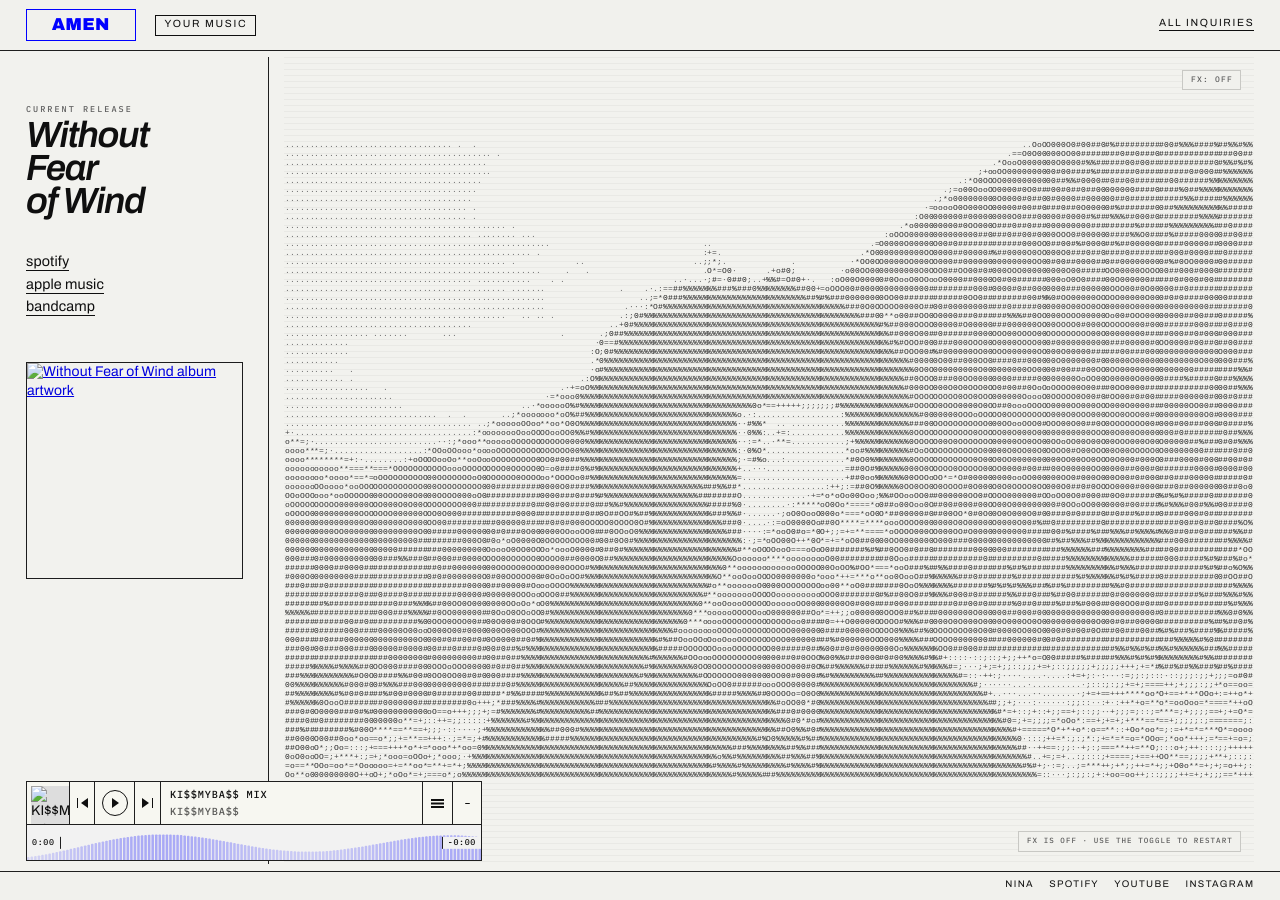
==== commit 3e29fd9e: "Host audio + track artwork on Cloudflare R2" ====
--- a/amendahab.com/index.html
+++ b/amendahab.com/index.html
@@ -106,6 +106,6 @@
     </footer>
   </div>
 
-  <script src="assets/site.js?v=13" defer></script>
+  <script src="assets/site.js?v=14" defer></script>
 </body>
 </html>
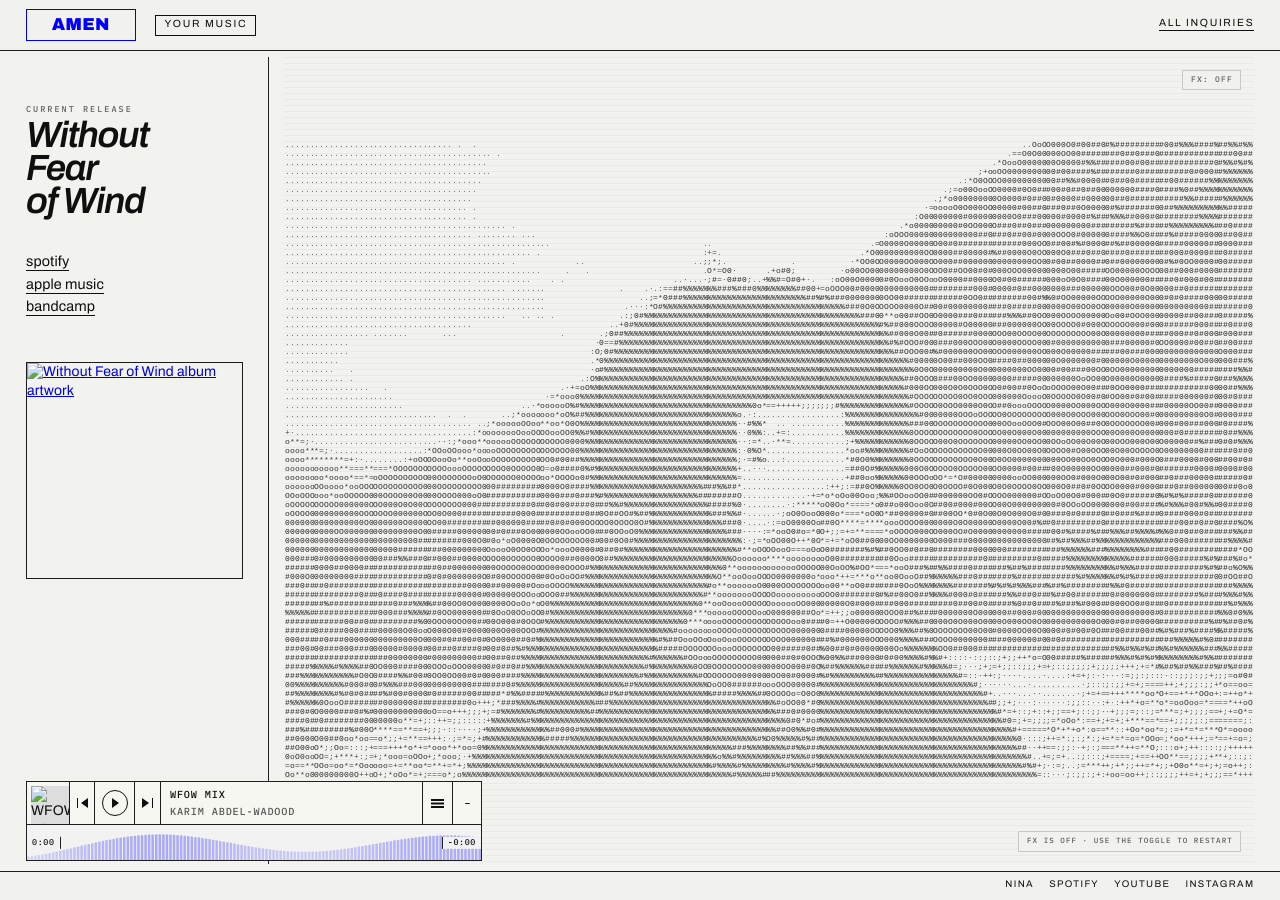
==== commit dbc7209c: "Swap 4 mixes to hi-res MP3 sources on R2" ====
--- a/amendahab.com/index.html
+++ b/amendahab.com/index.html
@@ -106,6 +106,6 @@
     </footer>
   </div>
 
-  <script src="assets/site.js?v=14" defer></script>
+  <script src="assets/site.js?v=15" defer></script>
 </body>
 </html>
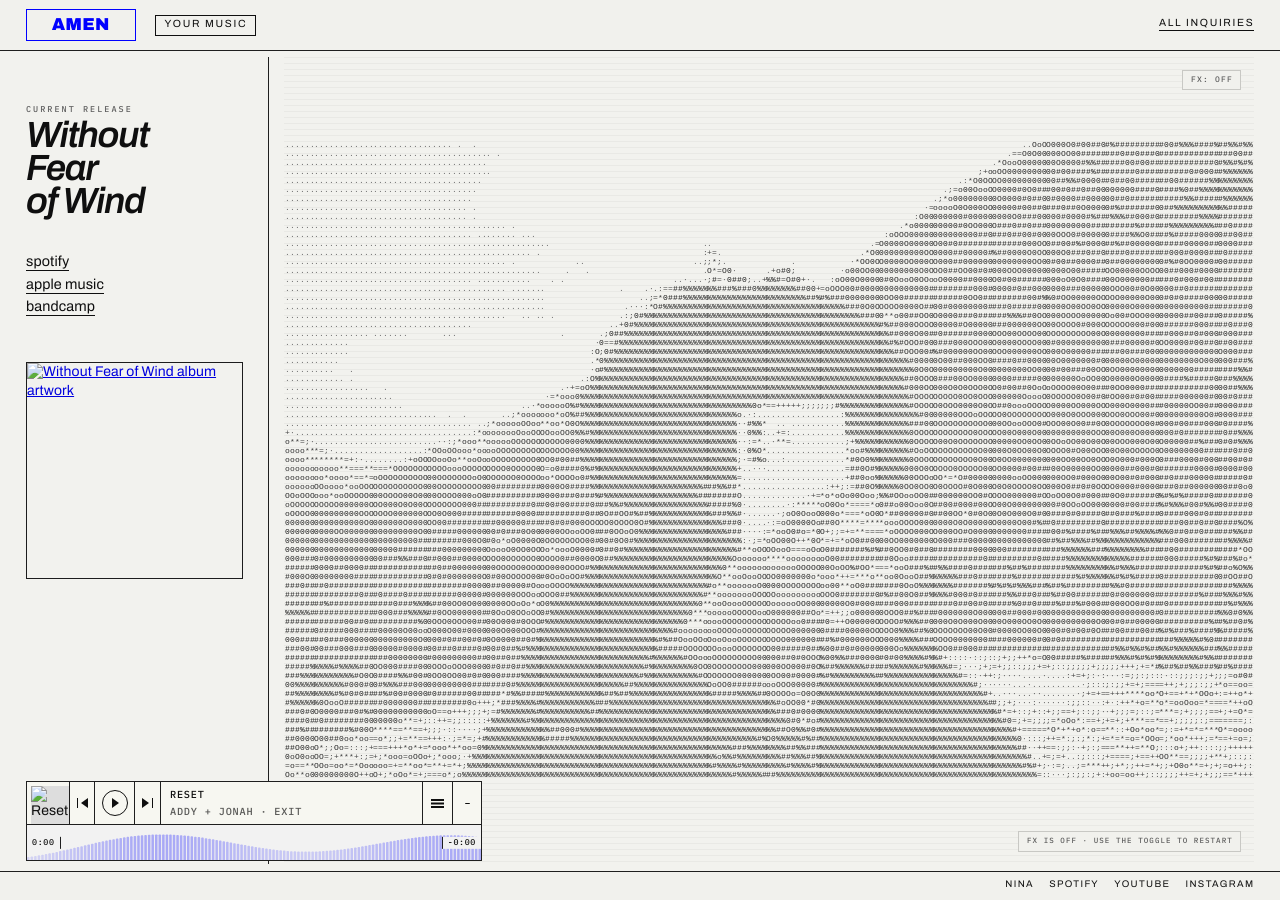
==== commit a0dbcd69: "Enable cross-origin audio so EQ analyser reads R2 streams" ====
--- a/amendahab.com/index.html
+++ b/amendahab.com/index.html
@@ -91,7 +91,7 @@
           <span class="audio-time audio-time--elapsed" id="audioTimeElapsed" aria-hidden="true">0:00</span>
           <span class="audio-time audio-time--remaining" id="audioTimeRemaining" aria-hidden="true">-0:00</span>
         </div>
-        <audio class="audio-player" id="audioPlayer" controls preload="metadata" hidden></audio>
+        <audio class="audio-player" id="audioPlayer" controls preload="metadata" crossorigin="anonymous" hidden></audio>
         <div class="sr-only" id="audioStatus" aria-live="polite"></div>
       </div>
     </section>
@@ -106,6 +106,6 @@
     </footer>
   </div>
 
-  <script src="assets/site.js?v=15" defer></script>
+  <script src="assets/site.js?v=16" defer></script>
 </body>
 </html>
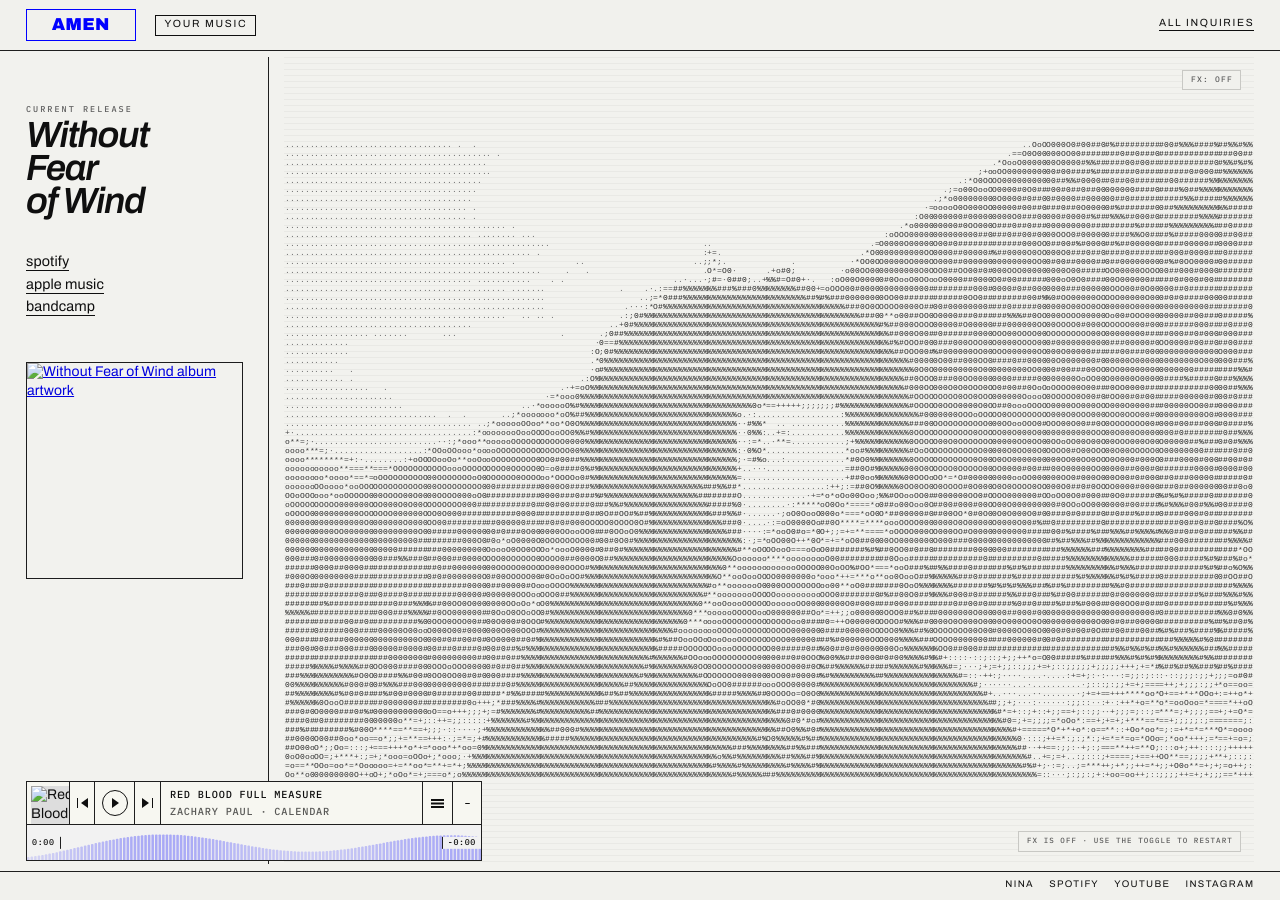
==== commit 93e944b4: "Prefetch next queue item for seamless auto-advance" ====
--- a/amendahab.com/index.html
+++ b/amendahab.com/index.html
@@ -91,7 +91,7 @@
           <span class="audio-time audio-time--elapsed" id="audioTimeElapsed" aria-hidden="true">0:00</span>
           <span class="audio-time audio-time--remaining" id="audioTimeRemaining" aria-hidden="true">-0:00</span>
         </div>
-        <audio class="audio-player" id="audioPlayer" controls preload="metadata" crossorigin="anonymous" hidden></audio>
+        <audio class="audio-player" id="audioPlayer" controls preload="auto" crossorigin="anonymous" hidden></audio>
         <div class="sr-only" id="audioStatus" aria-live="polite"></div>
       </div>
     </section>
@@ -106,6 +106,6 @@
     </footer>
   </div>
 
-  <script src="assets/site.js?v=16" defer></script>
+  <script src="assets/site.js?v=17" defer></script>
 </body>
 </html>
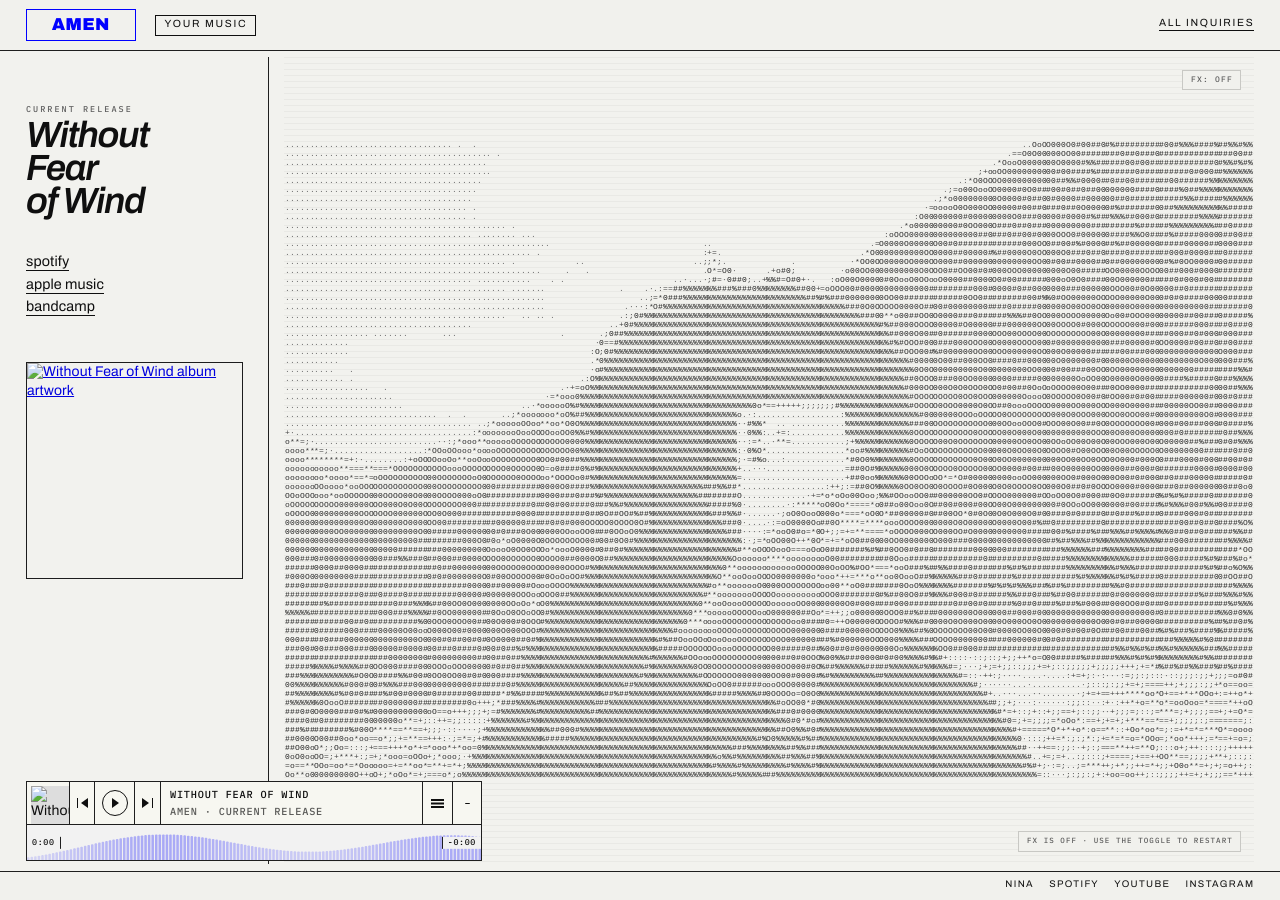
==== commit 542463e7: "Make Your Music queue titles click-to-play in dock" ====
--- a/amendahab.com/index.html
+++ b/amendahab.com/index.html
@@ -9,7 +9,7 @@
   <link rel="preconnect" href="https://fonts.googleapis.com">
   <link rel="preconnect" href="https://fonts.gstatic.com" crossorigin>
   <link href="https://fonts.googleapis.com/css2?family=Archivo:ital,wght@0,400;0,600;1,400;1,600&amp;family=Archivo+Black&amp;family=IBM+Plex+Mono:wght@400;500&amp;display=swap" rel="stylesheet">
-  <link rel="stylesheet" href="assets/site.css?v=13">
+  <link rel="stylesheet" href="assets/site.css?v=14">
 </head>
 <body data-page="home">
   <a class="skip-link" href="#mainContent">Skip to Main Content</a>
@@ -106,6 +106,6 @@
     </footer>
   </div>
 
-  <script src="assets/site.js?v=17" defer></script>
+  <script src="assets/site.js?v=18" defer></script>
 </body>
 </html>
--- a/amendahab.com/assets/site.css
+++ b/amendahab.com/assets/site.css
@@ -1006,8 +1006,17 @@
   font: italic 600 1.08rem/1.02 "Archivo",sans-serif;
   letter-spacing: -0.03em;
   width: fit-content;
+  border: 0;
   border-bottom: 1px solid transparent;
-}
+  background: transparent;
+  padding: 0;
+  margin: 0;
+  text-align: left;
+  cursor: pointer;
+  font-family: inherit;
+  display: inline-block;
+}
+button.queue-title { font: italic 600 1.08rem/1.02 "Archivo",sans-serif; }
 
 .queue-artist {
   color: var(--muted);
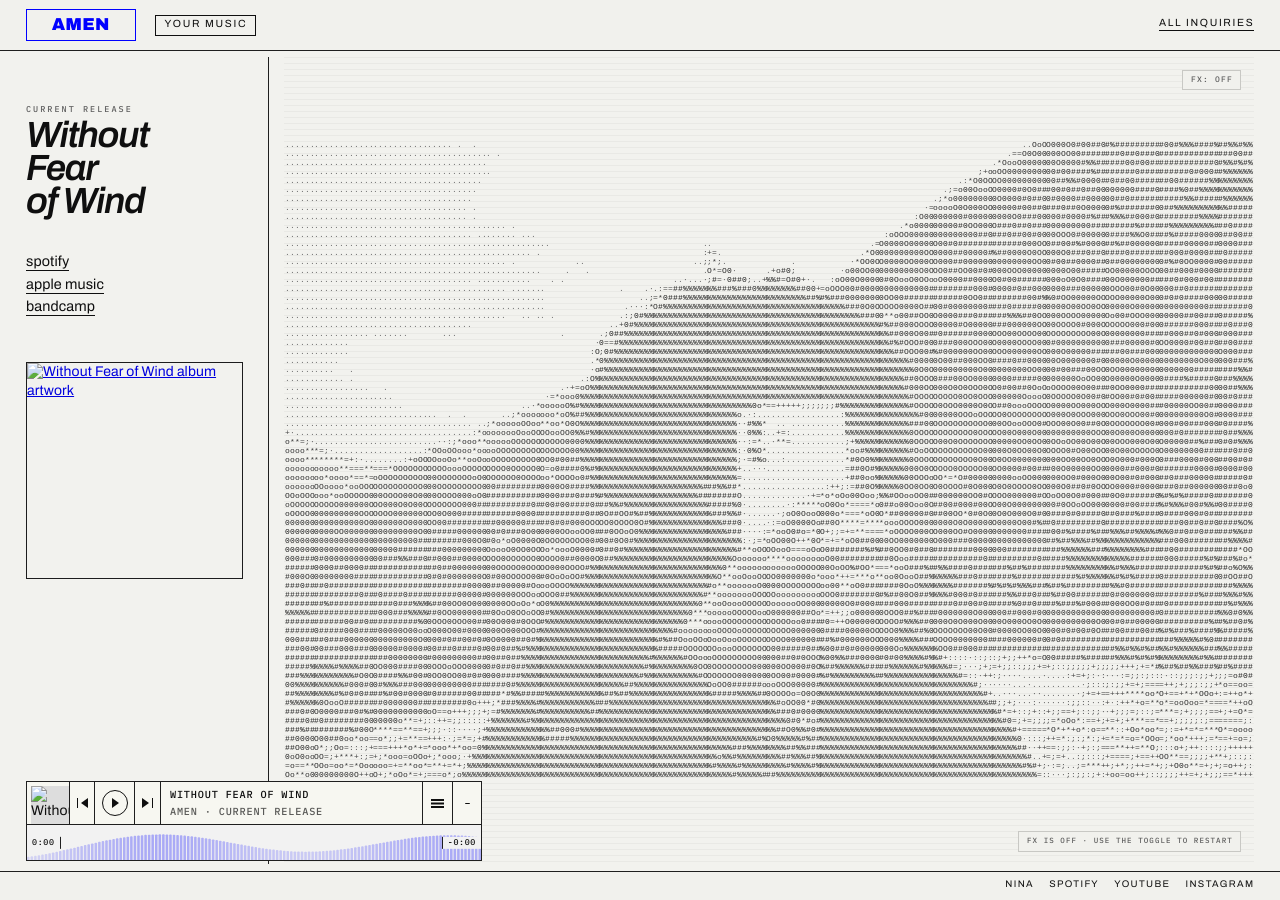
==== commit 8a988e58: "Swap R2 base URL to media.amendahab.com custom domain" ====
--- a/amendahab.com/index.html
+++ b/amendahab.com/index.html
@@ -106,6 +106,6 @@
     </footer>
   </div>
 
-  <script src="assets/site.js?v=18" defer></script>
+  <script src="assets/site.js?v=19" defer></script>
 </body>
 </html>
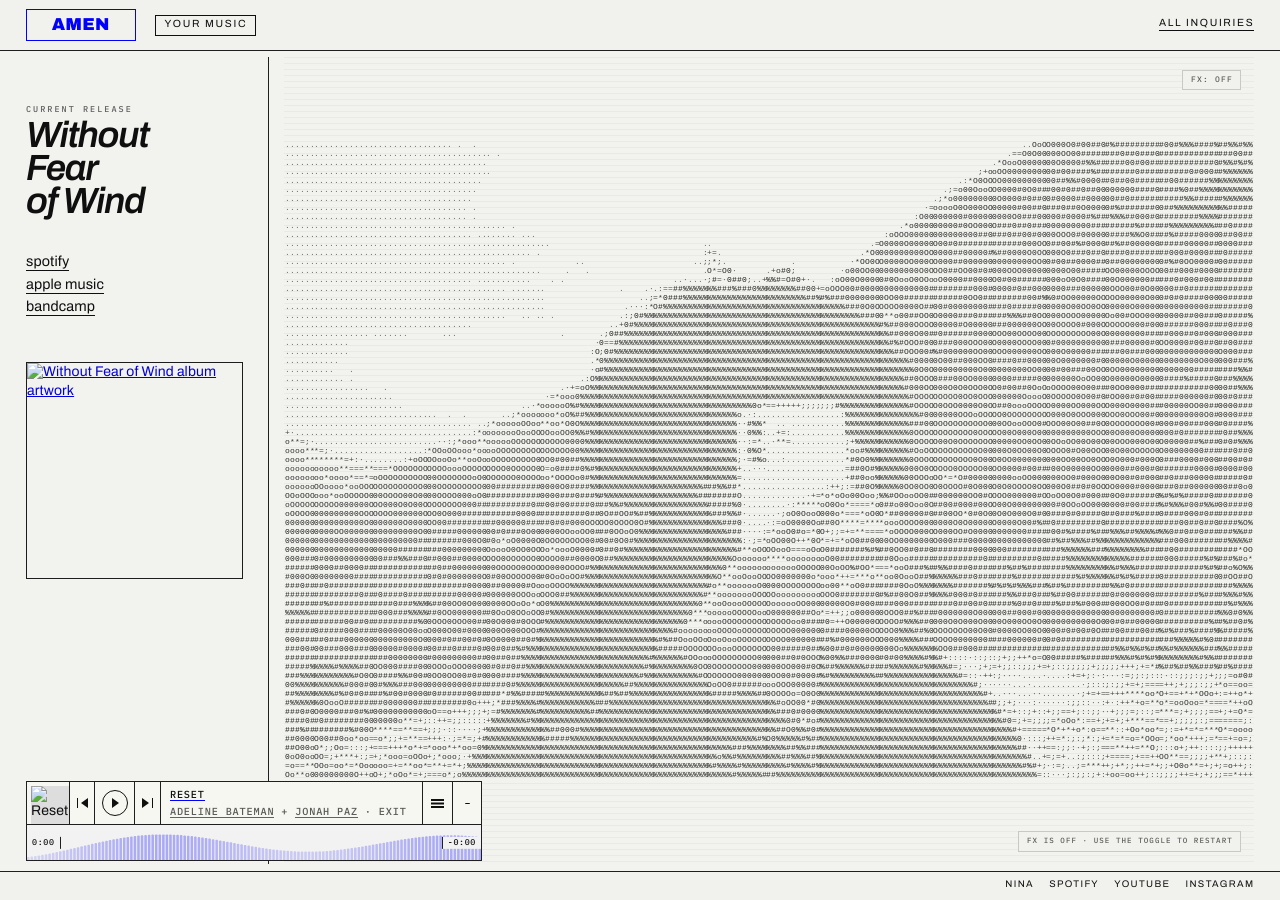
==== commit 73153c57: "Update music queue interactions and links" ====
--- a/amendahab.com/index.html
+++ b/amendahab.com/index.html
@@ -9,7 +9,7 @@
   <link rel="preconnect" href="https://fonts.googleapis.com">
   <link rel="preconnect" href="https://fonts.gstatic.com" crossorigin>
   <link href="https://fonts.googleapis.com/css2?family=Archivo:ital,wght@0,400;0,600;1,400;1,600&amp;family=Archivo+Black&amp;family=IBM+Plex+Mono:wght@400;500&amp;display=swap" rel="stylesheet">
-  <link rel="stylesheet" href="assets/site.css?v=14">
+  <link rel="stylesheet" href="assets/site.css?v=20">
 </head>
 <body data-page="home">
   <a class="skip-link" href="#mainContent">Skip to Main Content</a>
@@ -106,6 +106,6 @@
     </footer>
   </div>
 
-  <script src="assets/site.js?v=19" defer></script>
+  <script src="assets/site.js?v=28" defer></script>
 </body>
 </html>
--- a/amendahab.com/assets/site.css
+++ b/amendahab.com/assets/site.css
@@ -270,8 +270,8 @@
 
 .rail-kicker--queue {
   font: 500 0.58rem/1 "IBM Plex Mono", monospace;
-  text-transform: uppercase;
-  letter-spacing: 0.32em;
+  text-transform: none;
+  letter-spacing: 0.14em;
   color: var(--ink);
   padding-bottom: 0.52rem;
   border-bottom: 1px solid var(--rule);
@@ -1683,7 +1683,17 @@
   overflow: hidden;
   text-overflow: ellipsis;
   vertical-align: top;
-  transition: border-color 180ms var(--ease-out), opacity 180ms var(--ease-out);
+  transition: border-color 180ms var(--ease-out), color 180ms var(--ease-out), opacity 180ms var(--ease-out);
+}
+
+.audio-text-link[data-linked="true"] {
+  border-bottom-color: var(--accent);
+}
+
+.audio-text-link[data-linked="true"]:hover,
+.audio-text-link[data-linked="true"]:focus-visible {
+  color: var(--accent);
+  outline: none;
 }
 
 .audio-text-link[data-linked="false"] {
@@ -2525,6 +2535,19 @@
   margin: 0;
 }
 
+.queue-group-artist a {
+  color: inherit;
+  text-decoration: none;
+  border-bottom: 1px solid var(--accent);
+  transition: color 180ms var(--ease-out), opacity 180ms var(--ease-out);
+}
+
+.queue-group-artist a:hover,
+.queue-group-artist a:focus-visible {
+  color: var(--accent);
+  outline: none;
+}
+
 .queue-group-count {
   font: 500 0.48rem/1 "IBM Plex Mono", monospace;
   letter-spacing: 0.2em;
@@ -2535,15 +2558,62 @@
 
 .queue-deck--clean .queue-row {
   display: grid;
-  grid-template-columns: 38px minmax(0, 1fr) auto;
+  grid-template-columns: 24px 38px minmax(0, 1fr) minmax(36px, auto);
   align-items: center;
-  gap: 0 0.85rem;
+  gap: 0 0.65rem;
   padding: 0.7rem 0;
   border-top: 1px solid var(--line-soft);
+  cursor: pointer;
+  transition: background-color 180ms var(--ease-out), color 180ms var(--ease-out);
 }
 
 .queue-deck--clean .queue-index {
   display: none;
+}
+
+.queue-deck--clean .queue-play-button {
+  width: 1.5rem;
+  height: 1.5rem;
+  padding: 0;
+  border: 1px solid var(--ink);
+  background: transparent;
+  display: inline-flex;
+  align-items: center;
+  justify-content: center;
+  cursor: pointer;
+  transition: background-color 180ms var(--ease-out), border-color 180ms var(--ease-out), transform 180ms var(--ease-out);
+}
+
+.queue-deck--clean .queue-play-button::before {
+  content: "";
+  width: 0;
+  height: 0;
+  border-top: 0.32rem solid transparent;
+  border-bottom: 0.32rem solid transparent;
+  border-left: 0.5rem solid var(--ink);
+  margin-left: 0.12rem;
+  transition: border-left-color 180ms var(--ease-out);
+}
+
+.queue-deck--clean .queue-play-button:hover,
+.queue-deck--clean .queue-play-button:focus-visible {
+  background: var(--accent);
+  border-color: var(--accent);
+  outline: none;
+  transform: translateX(1px);
+}
+
+.queue-deck--clean .queue-play-button:hover::before,
+.queue-deck--clean .queue-play-button:focus-visible::before {
+  border-left-color: #fff;
+}
+
+.queue-deck--clean .queue-row[data-active="true"] .queue-play-button {
+  border-color: var(--accent);
+}
+
+.queue-deck--clean .queue-row[data-active="true"] .queue-play-button::before {
+  border-left-color: var(--accent);
 }
 
 .queue-deck--clean .queue-thumb-button {
@@ -2608,6 +2678,16 @@
   transition: border-color 180ms var(--ease-out), color 180ms var(--ease-out);
 }
 
+.queue-deck--clean .queue-title[href] {
+  border-bottom-color: var(--accent);
+}
+
+.queue-deck--clean .queue-title[href]:hover,
+.queue-deck--clean .queue-title[href]:focus-visible {
+  color: var(--accent);
+  outline: none;
+}
+
 .queue-deck--clean .queue-artist {
   color: var(--muted);
   font: 500 0.48rem/1.3 "IBM Plex Mono", monospace;
@@ -2622,6 +2702,7 @@
   display: flex;
   gap: 0.5rem;
   align-items: center;
+  justify-content: flex-end;
   flex-shrink: 0;
 }
 
@@ -2651,21 +2732,53 @@
 }
 
 .queue-deck--clean .queue-button--plus {
-  padding: 0;
+  width: 2rem;
+  height: 2rem;
+  padding: 0 0 0.1rem;
   border: 0;
-  font: 500 1.35rem/1 "IBM Plex Mono", monospace;
+  background: transparent;
+  font: 400 1.5rem/1 "Archivo Black", "Arial Black", sans-serif;
   color: var(--accent);
-  min-width: 1.2em;
   justify-content: center;
+  align-items: center;
   letter-spacing: 0;
+  transition:
+    background-color 180ms var(--ease-out),
+    color 180ms var(--ease-out),
+    transform 180ms var(--ease-out);
 }
 
 .queue-deck--clean .queue-button--plus:hover,
 .queue-deck--clean .queue-button--plus:focus-visible {
-  color: var(--ink);
+  background: transparent;
+  color: var(--accent);
   border: 0;
   outline: none;
-  transform: scale(1.15);
+  transform: translateX(1px);
+}
+
+.queue-deck--clean .queue-button--plus.queue-button--bump {
+  animation: queueButtonBump 320ms var(--ease-out);
+}
+
+@keyframes queueButtonBump {
+  0% {
+    background: transparent;
+    color: var(--accent);
+    transform: translateX(0) scale(1);
+  }
+
+  38% {
+    background: var(--accent);
+    color: #fff;
+    transform: translateX(1px) scale(1.2);
+  }
+
+  100% {
+    background: transparent;
+    color: var(--accent);
+    transform: translateX(0) scale(1);
+  }
 }
 
 /* ── hover states ── */
@@ -2747,8 +2860,8 @@
   }
 
   .queue-deck--clean .queue-row {
-    grid-template-columns: 36px minmax(0, 1fr) auto;
-    gap: 0 0.6rem;
+    grid-template-columns: 22px 36px minmax(0, 1fr) minmax(34px, auto);
+    gap: 0 0.52rem;
     padding: 0.6rem 0;
   }
 
@@ -2798,8 +2911,8 @@
 
 @media (max-width: 560px) {
   .queue-deck--clean .queue-row {
-    grid-template-columns: 36px minmax(0, 1fr) auto;
-    gap: 0 0.55rem;
+    grid-template-columns: 22px 36px minmax(0, 1fr) auto;
+    gap: 0 0.46rem;
     padding: 0.5rem 0;
     align-items: center;
   }
@@ -2840,8 +2953,10 @@
   }
 
   .queue-deck--clean .queue-button--plus {
-    font-size: 1.2rem;
-    padding: 0 0.1em;
+    width: 1.85rem;
+    height: 1.85rem;
+    font-size: 1.32rem;
+    padding: 0 0 0.1rem;
     line-height: 1;
   }
 
@@ -2921,4 +3036,3 @@
     line-height: 0.9;
   }
 }
-
